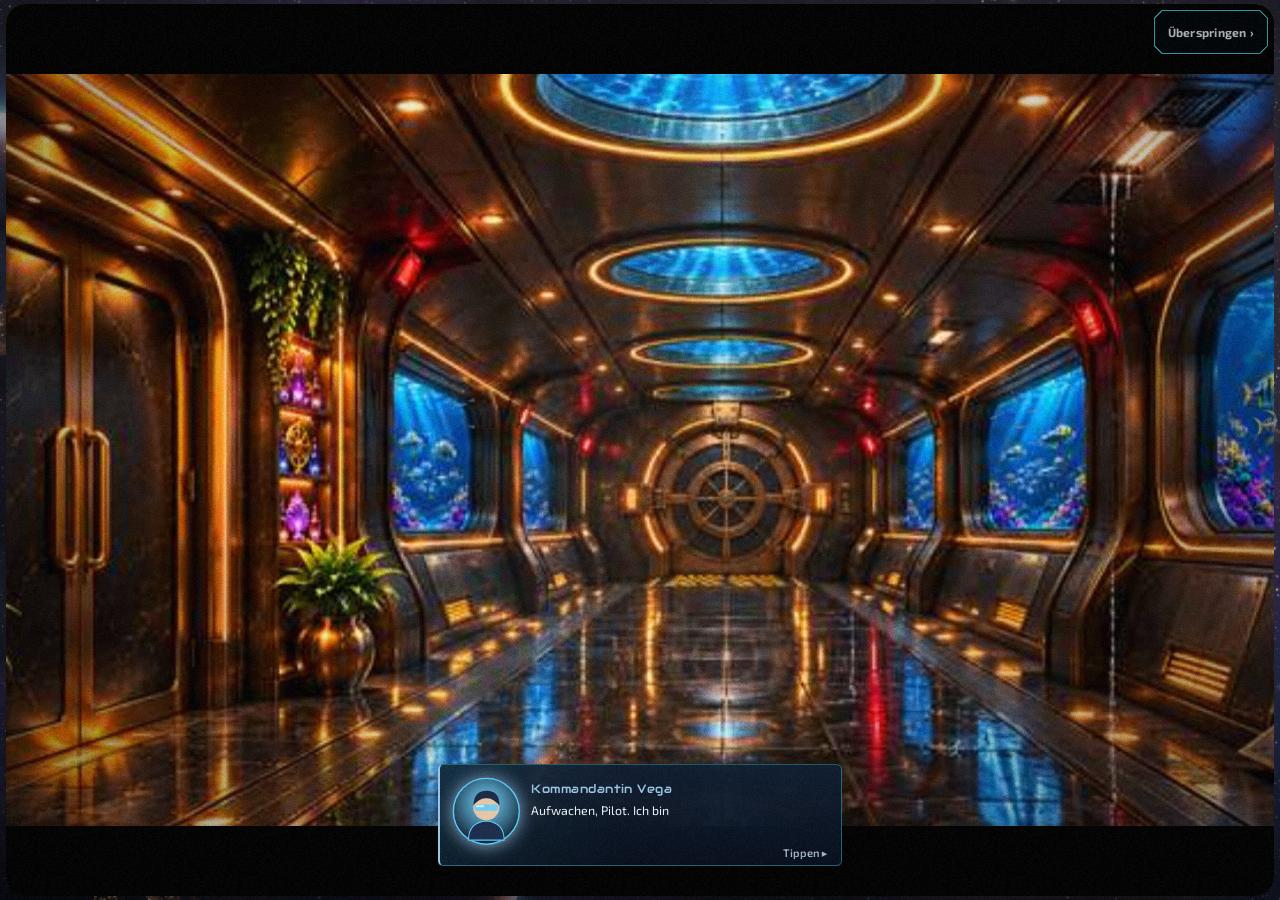
==== spiel/index.html @ 32f32428 "Beat stoppt in Pause, kein Hintergrund-Cache (Flackern) Co-Authored-By: Claude Sonnet 5.5 <noreply@a" ====
<!DOCTYPE html>
<html lang="de">
<head><link rel="apple-touch-icon" href="apple-touch-icon.png"><link rel="manifest" href="manifest.json"><meta name="apple-mobile-web-app-capable" content="yes"><meta name="mobile-web-app-capable" content="yes"><meta name="apple-mobile-web-app-title" content="VEILORA"><meta name="apple-mobile-web-app-status-bar-style" content="black-translucent">
<meta charset="utf-8">
<meta name="viewport" content="width=device-width,initial-scale=1,maximum-scale=1,user-scalable=no,viewport-fit=cover">
<title>VEILORA · Verschollen im All</title><link rel="icon" href="data:image/svg+xml,%3Csvg xmlns=%22http://www.w3.org/2000/svg%22 viewBox=%220 0 64 64%22%3E%3Crect width=%2264%22 height=%2264%22 rx=%2214%22 fill=%22%2302040c%22/%3E%3Cpath d=%22M32 10 50 50 32 41 14 50Z%22 fill=%22%23f0b45a%22/%3E%3C/svg%3E">


<style>@layer sha;/* ---------- Schriften lokal (OFL) ---------- */
@font-face{font-family:'Audiowide';font-style:normal;font-weight:400;font-display:swap;src:url([data-uri]) format('woff2');unicode-range:U+0000-00FF,U+0131,U+0152-0153,U+02BB-02BC,U+02C6,U+02DA,U+02DC,U+0304,U+0308,U+0329,U+2000-206F,U+20AC,U+2122,U+2191,U+2193,U+2212,U+2215,U+FEFF,U+FFFD}
@font-face{font-family:'Audiowide';font-style:normal;font-weight:400;font-display:swap;src:url([data-uri]) format('woff2');unicode-range:U+0100-02BA,U+02BD-02C5,U+02C7-02CC,U+02CE-02D7,U+02DD-02FF,U+0304,U+0308,U+0329,U+1D00-1DBF,U+1E00-1E9F,U+1EF2-1EFF,U+2020,U+20A0-20AB,U+20AD-20C0,U+2113,U+2C60-2C7F,U+A720-A7FF}
@font-face{font-family:'Exo 2';font-style:normal;font-weight:400;font-display:swap;src:url([data-uri]) format('woff2');unicode-range:U+0000-00FF,U+0131,U+0152-0153,U+02BB-02BC,U+02C6,U+02DA,U+02DC,U+0304,U+0308,U+0329,U+2000-206F,U+20AC,U+2122,U+2191,U+2193,U+2212,U+2215,U+FEFF,U+FFFD}
@font-face{font-family:'Exo 2';font-style:normal;font-weight:400;font-display:swap;src:url([data-uri]) format('woff2');unicode-range:U+0100-02BA,U+02BD-02C5,U+02C7-02CC,U+02CE-02D7,U+02DD-02FF,U+0304,U+0308,U+0329,U+1D00-1DBF,U+1E00-1E9F,U+1EF2-1EFF,U+2020,U+20A0-20AB,U+20AD-20C0,U+2113,U+2C60-2C7F,U+A720-A7FF}
@font-face{font-family:'Exo 2';font-style:normal;font-weight:600;font-display:swap;src:url([data-uri]) format('woff2');unicode-range:U+0000-00FF,U+0131,U+0152-0153,U+02BB-02BC,U+02C6,U+02DA,U+02DC,U+0304,U+0308,U+0329,U+2000-206F,U+20AC,U+2122,U+2191,U+2193,U+2212,U+2215,U+FEFF,U+FFFD}
@font-face{font-family:'Exo 2';font-style:normal;font-weight:600;font-display:swap;src:url([data-uri]) format('woff2');unicode-range:U+0100-02BA,U+02BD-02C5,U+02C7-02CC,U+02CE-02D7,U+02DD-02FF,U+0304,U+0308,U+0329,U+1D00-1DBF,U+1E00-1E9F,U+1EF2-1EFF,U+2020,U+20A0-20AB,U+20AD-20C0,U+2113,U+2C60-2C7F,U+A720-A7FF}
@font-face{font-family:'Exo 2';font-style:normal;font-weight:700;font-display:swap;src:url([data-uri]) format('woff2');unicode-range:U+0000-00FF,U+0131,U+0152-0153,U+02BB-02BC,U+02C6,U+02DA,U+02DC,U+0304,U+0308,U+0329,U+2000-206F,U+20AC,U+2122,U+2191,U+2193,U+2212,U+2215,U+FEFF,U+FFFD}
@font-face{font-family:'Exo 2';font-style:normal;font-weight:700;font-display:swap;src:url([data-uri]) format('woff2');unicode-range:U+0100-02BA,U+02BD-02C5,U+02C7-02CC,U+02CE-02D7,U+02DD-02FF,U+0304,U+0308,U+0329,U+1D00-1DBF,U+1E00-1E9F,U+1EF2-1EFF,U+2020,U+20A0-20AB,U+20AD-20C0,U+2113,U+2C60-2C7F,U+A720-A7FF}
@font-face{font-family:'Syncopate';font-style:normal;font-weight:700;font-display:swap;src:url([data-uri]) format('woff2');unicode-range:U+0000-00FF,U+0131,U+0152-0153,U+02BB-02BC,U+02C6,U+02DA,U+02DC,U+0304,U+0308,U+0329,U+2000-206F,U+20AC,U+2122,U+2191,U+2193,U+2212,U+2215,U+FEFF,U+FFFD}
@font-face{font-family:'Syncopate';font-style:normal;font-weight:700;font-display:swap;src:url([data-uri]) format('woff2');unicode-range:U+0100-02BA,U+02BD-02C5,U+02C7-02CC,U+02CE-02D7,U+02DD-02FF,U+0304,U+0308,U+0329,U+1D00-1DBF,U+1E00-1E9F,U+1EF2-1EFF,U+2020,U+20A0-20AB,U+20AD-20C0,U+2113,U+2C60-2C7F,U+A720-A7FF}

/* VOICE: premium mobile arcade at night: glossy, warm, generous
   IDEA: a starship hangar and space-port store behind an arcade screen
   PICTURE: the live nebula scene; ship on a glowing pedestal; gem piles and legendary cards in the store
   COLOUR and TYPE: plum-black glass panels, gold/coral edges, cyan for diamonds, violet for stardust; Audiowide + Exo 2
   LAYOUT: slim HUD; menu centred over the scene; store as a full sheet with icon tabs and card grids */
:root{color-scheme:dark;--bg:#0b0614;--ink:#f6efe4;--dim:#c9bcd9;--mute:#9a8cb0;--line:rgba(255,255,255,.09);--coral:#ff6b4a;--mint:#7fe0c3;--gold:#ffd166;--violet:#b98cff;--cyan:#6ad8ff;
--glass:linear-gradient(180deg,rgba(50,31,82,.92),rgba(20,12,36,.95));--edge:linear-gradient(135deg,rgba(255,209,102,.65),rgba(255,107,74,.25) 45%,rgba(185,140,255,.5));--soft:linear-gradient(135deg,rgba(255,255,255,.16),rgba(255,255,255,.03))}
*{box-sizing:border-box;min-width:0;-webkit-tap-highlight-color:transparent}
html,body{height:100%}
body{margin:0;background:var(--bg);color:var(--ink);font:16px/1.45 "Exo 2",system-ui,sans-serif;overflow:hidden;touch-action:none;user-select:none;-webkit-user-select:none}
.ic{width:1.15em;height:1.15em;flex:none;vertical-align:-.22em}
.wrap{height:100dvh;display:flex;flex-direction:column;max-width:720px;margin:0 auto;padding:8px}
header{display:flex;align-items:center;justify-content:space-between;gap:8px;padding:2px 4px 8px}
h1{font:400 18px/1 Audiowide,sans-serif;margin:0;background:linear-gradient(90deg,#ffd166,#ff6b4a);-webkit-background-clip:text;background-clip:text;color:transparent}
.hud{display:flex;gap:12px;font-weight:600;font-size:15px;white-space:nowrap;align-items:center}
.hud b{color:var(--gold);font-weight:700}
.hearts{color:var(--coral);letter-spacing:1px;text-shadow:0 0 8px #ff6b4a99}
.screen{position:relative;flex:1;border-radius:20px;overflow:hidden;background:#0b0614;box-shadow:0 0 0 1.5px #4a3070,0 0 0 6px #07040d,0 0 40px #6a2a8a55}
canvas{position:absolute;inset:0;width:100%;height:100%;display:block}
.hide{display:none!important}
button{font:700 17px "Exo 2",sans-serif;min-height:50px;padding:0 24px;border:0;border-radius:999px;cursor:pointer;color:#2a0e06;white-space:nowrap;display:inline-flex;align-items:center;justify-content:center;gap:8px;
 background:linear-gradient(180deg,#ffa184,#ff5a3a);box-shadow:inset 0 1px 0 rgba(255,255,255,.5),0 5px 0 #a8391f,0 10px 24px rgba(255,90,58,.35)}
button:active{transform:translateY(3px);box-shadow:inset 0 1px 0 rgba(255,255,255,.5),0 2px 0 #a8391f}
button:focus-visible{outline:3px solid var(--gold);outline-offset:3px}
button:disabled{filter:grayscale(.7) brightness(.7);cursor:default}
button:disabled:active{transform:none}
.ghost{background:var(--glass) padding-box,var(--soft) border-box;border:1px solid transparent;color:var(--ink);box-shadow:0 6px 18px rgba(0,0,0,.35)}
.ghost:active{box-shadow:none}
.iconBtn{min-height:44px;width:44px;padding:0;border-radius:14px;background:var(--glass) padding-box,var(--soft) border-box;border:1px solid transparent;color:var(--ink);box-shadow:none}
.iconBtn .ic{width:20px;height:20px}
.overlay{position:absolute;inset:0;display:flex;flex-direction:column;align-items:center;justify-content:center;text-align:center;padding:18px;gap:14px;background:radial-gradient(90% 70% at 50% 45%,rgba(11,6,20,.55),rgba(11,6,20,.92));-webkit-backdrop-filter:blur(3px);backdrop-filter:blur(3px)}
.title{font:400 clamp(30px,9vw,44px)/1.05 Audiowide,sans-serif;margin:0;background:linear-gradient(180deg,#fff8e6,#ffd166 55%,#ff8a4a);-webkit-background-clip:text;background-clip:text;color:transparent;filter:drop-shadow(0 0 16px #ff6b4a77)}
.note{font-size:13px;color:var(--mute);margin:0;line-height:1.4}
/* menu */
.logo{display:flex;flex-direction:column;align-items:center;line-height:.95}
.logo b{font:400 clamp(32px,10vw,50px) Audiowide,sans-serif;background:linear-gradient(180deg,#fff8e6,#ffd166 55%,#ff8a4a);-webkit-background-clip:text;background-clip:text;color:transparent;filter:drop-shadow(0 0 18px #ff6b4a88)}
.logo small{font:400 13px "Exo 2",sans-serif;color:#d8c8ff;margin-top:6px;text-shadow:0 0 12px #b98cff}
.pedestal{position:relative;width:200px;height:132px;display:grid;place-items:center}
.pedestal::before{content:"";position:absolute;bottom:0;left:10px;right:10px;height:44px;border-radius:50%;background:radial-gradient(closest-side,rgba(255,138,106,.55),rgba(255,107,74,.12) 60%,transparent)}
.pedestal::after{content:"";position:absolute;bottom:14px;left:44px;right:44px;height:14px;border-radius:50%;border:1.5px solid rgba(255,209,102,.7);box-shadow:0 0 18px rgba(255,209,102,.5),inset 0 0 10px rgba(255,209,102,.4)}
.pedestal img{width:100px;height:104px;object-fit:contain;position:relative;z-index:1;animation:hover 3.2s ease-in-out infinite;filter:drop-shadow(0 12px 10px rgba(0,0,0,.6)) drop-shadow(0 0 20px rgba(255,107,74,.45))}
@keyframes hover{50%{transform:translateY(-9px)}}
.chips{display:flex;gap:8px;flex-wrap:wrap;justify-content:center}
.chip{display:inline-flex;align-items:center;gap:6px;padding:6px 12px 6px 9px;border-radius:999px;background:rgba(16,9,30,.8);border:1px solid var(--line);font-weight:700;font-size:15px;box-shadow:inset 0 1px 0 rgba(255,255,255,.06)}
.cta{min-width:230px;min-height:60px;font-size:21px}
.cta .ic{width:22px;height:22px}
.tiles{display:grid;grid-template-columns:repeat(3,minmax(0,1fr));gap:10px;width:min(100%,350px)}
.tile{position:relative;min-height:78px;border-radius:18px;padding:8px 4px;flex-direction:column;gap:4px;font-size:14px;color:var(--ink);background:var(--glass) padding-box,var(--edge) border-box;border:1px solid transparent;box-shadow:0 10px 24px rgba(0,0,0,.45)}
.tile .ic{width:28px;height:28px}
.tile:active{box-shadow:none}
.tile.dot::after{content:"";position:absolute;top:8px;right:10px;width:10px;height:10px;border-radius:50%;background:var(--coral);box-shadow:0 0 10px var(--coral)}
.best{color:var(--dim);display:flex;gap:6px;align-items:center;font-size:15px}.best b{color:var(--gold)}
/* panels */
.panel{width:min(100%,350px);padding:22px 18px;display:flex;flex-direction:column;align-items:center;gap:12px;border-radius:24px;background:var(--glass) padding-box,var(--edge) border-box;border:1px solid transparent;box-shadow:0 24px 60px rgba(0,0,0,.55),inset 0 1px 0 rgba(255,255,255,.08);animation:rise .35s ease-out both}
.score{font:400 46px/1 Audiowide,sans-serif;color:var(--ink);text-shadow:0 0 20px rgba(255,209,102,.4)}
.rows{display:flex;flex-direction:column;gap:6px;width:100%}
.statrow{display:flex;justify-content:space-between;align-items:center;padding:9px 14px;border-radius:12px;background:rgba(0,0,0,.28);font-weight:600}
.statrow span{display:inline-flex;align-items:center;gap:6px;color:var(--dim)}
.rec{color:var(--gold)!important;font-weight:700}
.wide{width:100%}
.row{display:flex;gap:10px;width:100%}.row>*{flex:1}
/* store */
.shop{padding:0;justify-content:flex-start;gap:0;background:linear-gradient(180deg,rgba(22,12,40,.97),rgba(9,5,16,.98))}
.shopHead{display:flex;width:100%;align-items:center;gap:8px;padding:12px 12px 8px}
.shopHead h3{font:400 21px Audiowide,sans-serif;margin:0;flex:1;text-align:left;background:linear-gradient(90deg,#ffd166,#ff8a4a);-webkit-background-clip:text;background-clip:text;color:transparent}
.wallet{display:flex;gap:6px}
.wallet .chip{font-size:13px;padding:5px 9px 5px 7px}
.tabs{display:flex;gap:6px;width:100%;overflow-x:auto;touch-action:pan-x;padding:2px 12px 10px;scrollbar-width:none}
.tabs::-webkit-scrollbar{display:none}
.tab{flex:1 0 64px;min-height:56px;padding:4px 8px;border-radius:14px;flex-direction:column;gap:2px;font-size:12px;font-weight:600;color:var(--dim);background:rgba(255,255,255,.04);border:1px solid var(--line);box-shadow:none}
.tab .ic{width:22px;height:22px}
.tab.on{color:#2a1406;background:linear-gradient(180deg,#ffe08a,#ffb23a);border-color:transparent;box-shadow:0 6px 16px rgba(255,178,58,.35)}
.list{width:100%;flex:1;overflow-y:auto;touch-action:pan-y;display:flex;flex-direction:column;gap:12px;text-align:left;padding:4px 12px 18px;overscroll-behavior:contain}
.list>*{flex-shrink:0}
.sect{display:flex;align-items:center;gap:8px;font:400 15px Audiowide,sans-serif;color:var(--ink);margin:8px 2px -2px}
.sect::after{content:"";flex:1;height:1px;background:linear-gradient(90deg,rgba(255,209,102,.5),transparent)}
.grid{display:grid;grid-template-columns:repeat(2,minmax(0,1fr));gap:10px}
.card{position:relative;overflow:hidden;display:grid;grid-template-columns:76px minmax(0,1fr);gap:2px 12px;align-items:center;border-radius:18px;padding:12px;background:var(--glass) padding-box,var(--soft) border-box;border:1px solid transparent;box-shadow:0 8px 20px rgba(0,0,0,.3)}
.card.noimg{grid-template-columns:minmax(0,1fr)}
.card>img,.card>.art{width:76px;height:80px;object-fit:contain;grid-row:span 3;filter:drop-shadow(0 6px 8px rgba(0,0,0,.5))}
.card h4{margin:0;font:400 16px/1.2 Audiowide,sans-serif}
.card .d{color:var(--dim);font-size:14px;line-height:1.35}
.card .st{font-size:13px;color:var(--gold);font-weight:600}
.card>button,.btns{grid-column:1/-1;margin-top:8px}
.card>button{min-height:46px;font-size:15px}
.btns{display:flex;gap:8px}.btns>button{flex:1;min-height:46px;font-size:14px;padding:0 10px}
.own{background:rgba(255,255,255,.05)!important;color:var(--mint)!important;box-shadow:none!important;border:1px solid var(--line)!important;filter:none!important}
.rar{display:inline-block;font:700 10px "Exo 2",sans-serif;padding:1px 8px;border-radius:999px;border:1px solid currentColor;margin-left:6px;vertical-align:2px;white-space:nowrap}
.card.l,.hero,.legend{background:linear-gradient(135deg,#3c2412,#1d1230 55%,#2c1044) padding-box,linear-gradient(135deg,#ffd166,#ff6b4a 40%,#b98cff) border-box;border:1.5px solid transparent}
.card.l::after,.hero::after,.pack.hot::after{content:"";position:absolute;inset:0;background:linear-gradient(105deg,transparent 40%,rgba(255,255,255,.14) 50%,transparent 60%);transform:translateX(-120%);animation:shine 4.5s ease-in-out infinite;pointer-events:none}
@keyframes shine{0%,60%{transform:translateX(-120%)}100%{transform:translateX(120%)}}
.pips{display:flex;gap:4px;margin-top:4px}.pips i{width:18px;height:6px;border-radius:3px;background:rgba(255,255,255,.1)}.pips i.on{background:linear-gradient(90deg,#ffe08a,#ffb23a);box-shadow:0 0 6px #ffd16699}
.buy{width:100%;color:#2a1406;background:linear-gradient(180deg,#ffe9a8,#ffb23a);box-shadow:inset 0 1px 0 rgba(255,255,255,.7),0 4px 0 #a8661a,0 8px 18px rgba(255,178,58,.3)}
.buy:active{box-shadow:inset 0 1px 0 rgba(255,255,255,.7),0 1px 0 #a8661a}
.buy.gem{color:#04202e;background:linear-gradient(180deg,#d4f6ff,#4ac0ff);box-shadow:inset 0 1px 0 rgba(255,255,255,.7),0 4px 0 #1a6a9a,0 8px 18px rgba(74,192,255,.3)}
.buy.dust{color:#1e0838;background:linear-gradient(180deg,#f3dcff,#b07aff);box-shadow:inset 0 1px 0 rgba(255,255,255,.7),0 4px 0 #5a2a9a,0 8px 18px rgba(176,122,255,.3)}
.buy.coin{color:#2a1406}
.hero{position:relative;overflow:hidden;border-radius:22px;padding:16px;display:grid;grid-template-columns:112px minmax(0,1fr);gap:6px 14px;align-items:center;box-shadow:0 14px 34px rgba(0,0,0,.45),0 0 30px rgba(255,107,74,.18)}
.heroArt{position:relative;width:112px;height:118px;display:grid;place-items:center;grid-row:span 2}
.heroArt::before{content:"";position:absolute;inset:-6px;border-radius:50%;background:conic-gradient(from 0deg,transparent,rgba(255,209,102,.35),transparent 20%,rgba(255,107,74,.3),transparent 40%,rgba(185,140,255,.3),transparent 60%,rgba(255,209,102,.35),transparent 80%);animation:spin 12s linear infinite;-webkit-mask:radial-gradient(closest-side,#000 40%,transparent);mask:radial-gradient(closest-side,#000 40%,transparent)}
.heroArt img{width:96px;height:100px;object-fit:contain;position:relative;filter:drop-shadow(0 0 16px rgba(255,107,74,.6))}
@keyframes spin{to{transform:rotate(360deg)}}
.hero h4{margin:2px 0 4px;font:400 21px/1.1 Audiowide,sans-serif;background:linear-gradient(180deg,#fff8e6,#ffd166);-webkit-background-clip:text;background-clip:text;color:transparent}
.badge{display:inline-block;font:700 11px "Exo 2",sans-serif;color:#2a0e06;background:linear-gradient(90deg,#ffd166,#ff8a4a);padding:2px 10px;border-radius:999px}
.gets{list-style:none;margin:0;padding:0;display:flex;flex-direction:column;gap:3px;font-weight:600;font-size:14px}
.gets li{display:flex;align-items:center;gap:6px}
.hero>button{grid-column:1/-1;min-height:52px;font-size:18px;margin-top:4px}
.deal{display:grid;grid-template-columns:58px minmax(0,1fr) auto;gap:4px 12px;align-items:center}
.deal .art{width:58px;height:58px;border-radius:16px;display:grid;place-items:center;background:radial-gradient(closest-side,rgba(106,216,255,.35),transparent),rgba(0,0,0,.25);grid-row:span 2}
.deal .art .ic{width:34px;height:34px}
.deal h4,.deal .d{grid-column:2}.deal>button{grid-column:3;grid-row:1/3;margin:0;width:auto;min-height:46px;padding:0 16px}
.pack{position:relative;overflow:hidden;border-radius:18px;padding:12px 10px 10px;text-align:center;display:flex;flex-direction:column;align-items:center;gap:2px;background:radial-gradient(80% 55% at 50% 28%,rgba(106,216,255,.28),transparent 70%),var(--glass) padding-box,linear-gradient(160deg,rgba(106,216,255,.7),rgba(122,74,255,.35)) border-box;border:1px solid transparent;box-shadow:0 8px 20px rgba(0,0,0,.3)}
.pack.hot{background:radial-gradient(80% 55% at 50% 28%,rgba(106,216,255,.35),transparent 70%),linear-gradient(180deg,#2a1a50,#140c26) padding-box,linear-gradient(160deg,#ffd166,#6ad8ff 50%,#b98cff) border-box}
.pile{position:relative;width:100%;height:66px}
.pile svg{position:absolute;width:36px;height:36px;filter:drop-shadow(0 4px 6px rgba(0,0,0,.5)) drop-shadow(0 0 8px rgba(106,216,255,.5))}
.amt{font:400 22px/1.1 Audiowide,sans-serif;color:#e8fbff;text-shadow:0 0 14px rgba(106,216,255,.6)}
.bonus{font-size:12px;font-weight:700;color:var(--mint);min-height:18px}
.pack>button{margin-top:6px;min-height:44px;font-size:15px}
.ribbon{position:absolute;top:8px;left:8px;z-index:1;font:700 10px "Exo 2",sans-serif;color:#2a0e06;background:linear-gradient(90deg,#ffd166,#ff8a4a);padding:2px 8px;border-radius:999px}
.foot{display:flex;flex-direction:column;align-items:center;gap:6px;padding:8px 0 4px;text-align:center}
.link{background:none;box-shadow:none;color:var(--dim);min-height:44px;font-size:14px;text-decoration:underline;text-underline-offset:3px}
.link:active{transform:none}
.pz{display:grid;grid-template-columns:repeat(3,1fr);grid-template-rows:repeat(2,1fr);gap:2px;width:76px;height:80px;grid-row:span 3}
.pz i{background:rgba(0,0,0,.35);border:1px dashed rgba(185,140,255,.35);border-radius:5px;background-image:var(--img);background-size:300% 200%;background-repeat:no-repeat}
.pz i:not(.on){background-image:none}.pz i.on{border:1px solid rgba(255,209,102,.6)}
.odds{font-size:13px;color:var(--dim);margin:4px 0 0;padding-left:18px}
.crateIcon{width:76px;height:64px;border-radius:12px;grid-row:span 3;background:linear-gradient(180deg,#7a5ab0,#2a1840);border:3px solid var(--violet);position:relative;box-shadow:0 0 16px rgba(185,140,255,.45)}
.crateIcon::before{content:"";position:absolute;left:-3px;right:-3px;top:15px;height:8px;background:var(--violet)}
.crateIcon::after{content:"";position:absolute;left:50%;top:11px;width:14px;height:16px;margin-left:-7px;border-radius:3px;background:#fff4d6;box-shadow:0 0 10px #fff}
.crateIcon.lg{border-color:var(--gold);background:linear-gradient(180deg,#9a6a22,#3a1a10);box-shadow:0 0 20px rgba(255,209,102,.55)}.crateIcon.lg::before{background:var(--gold)}
/* reward + modal */
.crateFx{position:absolute;inset:0;display:flex;flex-direction:column;align-items:center;justify-content:center;gap:18px;background:radial-gradient(closest-side,rgba(60,30,100,.85),rgba(7,4,13,.98));z-index:5;padding:20px;text-align:center}
.crate{width:130px;height:104px;border-radius:14px;background:linear-gradient(180deg,#7a5ab0,#2a1840);border:4px solid var(--violet);position:relative;box-shadow:0 0 40px rgba(185,140,255,.6)}
.crate::before{content:"";position:absolute;left:-4px;right:-4px;top:26px;height:12px;background:var(--violet)}
.crate::after{content:"";position:absolute;left:50%;top:20px;width:22px;height:26px;margin-left:-11px;border-radius:4px;background:#fff4d6;box-shadow:0 0 14px #fff}
.crate.lg{border-color:var(--gold);background:linear-gradient(180deg,#9a6a22,#3a1a10);box-shadow:0 0 50px rgba(255,209,102,.7)}.crate.lg::before{background:var(--gold)}
.crate.shake{animation:shake .12s linear infinite}
.crate.open{animation:pop .45s ease-out forwards}
.burst{position:relative;width:150px;height:150px;display:grid;place-items:center}
.burst::before{content:"";position:absolute;inset:0;border-radius:50%;background:repeating-conic-gradient(rgba(255,209,102,.35) 0 8deg,transparent 8deg 22deg);-webkit-mask:radial-gradient(closest-side,#000 30%,transparent);mask:radial-gradient(closest-side,#000 30%,transparent);animation:spin 8s linear infinite}
.burst .ic{width:76px;height:76px;position:relative;filter:drop-shadow(0 0 18px rgba(255,255,255,.6));animation:popIn .5s cubic-bezier(.2,1.6,.4,1) both}
.burst img{width:96px;height:100px;object-fit:contain;position:relative;animation:popIn .5s cubic-bezier(.2,1.6,.4,1) both;filter:drop-shadow(0 0 20px rgba(255,209,102,.7))}
@keyframes popIn{from{transform:scale(.2);opacity:0}}
@keyframes shake{0%{transform:rotate(-5deg)}50%{transform:rotate(5deg) scale(1.04)}100%{transform:rotate(-5deg)}}
@keyframes pop{0%{transform:scale(1);opacity:1}60%{transform:scale(1.35);opacity:.9}100%{transform:scale(.2);opacity:0}}
.res{display:flex;flex-direction:column;gap:8px;width:min(100%,340px)}
.res div{display:flex;align-items:center;gap:10px;background:var(--glass) padding-box,var(--soft) border-box;border:1px solid transparent;border-radius:14px;padding:11px 14px;font-weight:700;text-align:left;animation:rise .4s ease-out both}
.res div .ic{width:22px;height:22px}
.res div.l{background:var(--glass) padding-box,linear-gradient(135deg,#ffd166,#ff6b4a,#b98cff) border-box;color:var(--gold);box-shadow:0 0 22px rgba(255,209,102,.3)}
.modal{position:absolute;inset:0;z-index:7;display:flex;align-items:flex-end;justify-content:center;padding:12px;background:rgba(5,2,10,.72)}
.sheet{width:min(100%,380px);padding:20px 18px;border-radius:24px;display:flex;flex-direction:column;align-items:center;gap:10px;text-align:center;background:var(--glass) padding-box,var(--edge) border-box;border:1px solid transparent;box-shadow:0 -10px 50px rgba(0,0,0,.6);animation:rise .3s ease-out both}
.sheet .art{height:90px;display:grid;place-items:center}.sheet .art .ic{width:64px;height:64px}.sheet .art img{width:86px;height:90px;object-fit:contain}
.sheet h4{margin:0;font:400 20px Audiowide,sans-serif}
.bmPrice{font:400 26px Audiowide,sans-serif;color:var(--gold)}
.testTag{font:700 11px "Exo 2",sans-serif;color:#04202e;background:var(--cyan);padding:2px 10px;border-radius:999px}
@keyframes rise{from{transform:translateY(16px);opacity:0}to{transform:none;opacity:1}}
.toast{position:absolute;left:50%;top:104px;transform:translateX(-50%);z-index:8;padding:10px 16px;border-radius:999px;background:rgba(20,12,36,.95);border:1px solid var(--line);font-weight:600;font-size:14px;white-space:nowrap;box-shadow:0 10px 30px rgba(0,0,0,.5);animation:rise .25s ease-out both}
.skill{position:absolute;right:14px;bottom:14px;width:68px;height:68px;min-height:0;padding:0;border-radius:50%;background:conic-gradient(var(--gold) calc(var(--p,1)*360deg),rgba(255,255,255,.12) 0);box-shadow:0 0 18px rgba(255,209,102,.35);z-index:2}
.skill span{position:absolute;inset:5px;border-radius:50%;background:#1d1230;color:var(--dim);display:grid;place-items:center;font:700 11px/1.1 "Exo 2",sans-serif;text-align:center;padding:4px}
.skill.ready span{background:linear-gradient(180deg,#ffa184,#ff5a3a);color:#2a0e06}

/* v5 additions */
.menu{justify-content:center;overflow-y:auto;gap:12px}
.menu .pedestal{height:116px}.menu .pedestal img{width:92px;height:96px}
.corner{position:absolute;top:12px;right:12px}
.lvlChip{position:absolute;top:12px;left:12px;min-height:44px;padding:0 12px 0 6px;border-radius:14px;gap:6px;color:var(--dim);font-size:12px;font-weight:600;background:var(--glass) padding-box,var(--edge) border-box;border:1px solid transparent;box-shadow:none}
.lvlChip b{display:grid;place-items:center;width:32px;height:32px;border-radius:10px;background:linear-gradient(180deg,#ffe08a,#ff9a3a);color:#2a0e06;font:400 15px Audiowide,sans-serif}
.chalBtn{min-height:44px;font-size:14px;padding:0 18px;max-width:100%}.chalBtn span{overflow:hidden;text-overflow:ellipsis}
.menu .tiles{grid-template-columns:repeat(3,minmax(0,1fr))}.menu .tile{min-height:68px}
.ult{position:absolute;right:16px;bottom:94px;width:60px;height:60px;min-height:0;padding:0;border-radius:50%;background:conic-gradient(#ff6b4a calc(var(--p,0)*360deg),rgba(255,255,255,.12) 0);box-shadow:0 0 14px rgba(255,107,74,.3);z-index:2}
.ult span{position:absolute;inset:5px;border-radius:50%;background:#1d1230;color:var(--dim);display:grid;place-items:center;font:400 10px Audiowide,sans-serif}
.ult.ready{animation:pulse 1s ease-in-out infinite}.ult.ready span{background:radial-gradient(circle at 50% 35%,#ffe08a,#ff5a3a);color:#2a0e06}
@keyframes pulse{50%{box-shadow:0 0 34px rgba(255,138,74,.9);transform:scale(1.06)}}
.picks{display:grid;grid-template-columns:repeat(3,minmax(0,1fr));gap:10px;width:min(100%,460px)}
.pcard{min-height:200px;height:auto;padding:14px 8px;border-radius:20px;flex-direction:column;gap:6px;white-space:normal;text-align:center;color:var(--ink);background:var(--glass) padding-box,linear-gradient(160deg,var(--rc,#c3b6d3),rgba(255,255,255,.05)) border-box;border:1.5px solid transparent;box-shadow:0 12px 30px rgba(0,0,0,.5),0 0 24px color-mix(in srgb,var(--rc,#c3b6d3) 25%,transparent);animation:deal .45s cubic-bezier(.2,1.4,.4,1) both}
.pcard .pic{width:54px;height:54px;border-radius:16px;display:grid;place-items:center;background:radial-gradient(closest-side,color-mix(in srgb,var(--rc) 45%,transparent),transparent)}.pcard .pic .ic{width:34px;height:34px;color:var(--rc)}
.pcard b{font:400 14px/1.15 Audiowide,sans-serif}.pcard .pd{font:600 13px/1.3 "Exo 2",sans-serif;color:var(--dim)}.pcard em{font:700 11px "Exo 2",sans-serif;font-style:normal;color:var(--rc)}
.r-c{--rc:#c3b6d3}.r-r{--rc:#7fe0c3}.r-e{--rc:#b98cff}.r-l{--rc:#ffd166}
@keyframes deal{from{transform:translateY(40px) rotate(-4deg) scale(.8);opacity:0}}
.perks{display:flex;flex-wrap:wrap;gap:6px;justify-content:center}.perk{display:inline-flex;align-items:center;gap:5px;font-size:12px;font-weight:600;padding:4px 10px;border-radius:999px;border:1px solid var(--rc);color:var(--rc);background:rgba(0,0,0,.25)}
.xp{width:100%}.xpTop{display:flex;justify-content:space-between;font-size:14px;margin-bottom:6px}.xpTop b{font:400 14px Audiowide,sans-serif;color:var(--gold)}.xpTop span{color:var(--mint);font-weight:700}
.bar{height:10px;border-radius:6px;background:rgba(255,255,255,.08);overflow:hidden;width:100%}.bar i{display:block;height:100%;border-radius:6px;background:linear-gradient(90deg,#ffb23a,#ffe08a);box-shadow:0 0 10px rgba(255,209,102,.6);transition:width 1s cubic-bezier(.2,.8,.2,1)}.bar.sm{height:5px;margin-top:5px}
.mis .bar{margin:6px 0 4px}.mis.done{background:var(--glass) padding-box,linear-gradient(135deg,#7fe0c3,rgba(255,255,255,.05)) border-box}.mis.done .bar i{background:linear-gradient(90deg,#4ad8a0,#bfffee)}
.prof{grid-template-columns:auto minmax(0,1fr)}.prof .lvl{grid-row:span 2;width:76px;height:76px;border-radius:22px;display:grid;place-items:center;align-content:center;background:linear-gradient(180deg,#ffe08a,#ff9a3a);color:#2a0e06;box-shadow:0 0 24px rgba(255,178,58,.5)}.prof .lvl b{font:400 30px/1 Audiowide,sans-serif}.prof .lvl small{font-size:11px;font-weight:700}.prof .pw{grid-column:1/-1}
.statsGrid{display:grid;grid-template-columns:repeat(3,minmax(0,1fr));gap:8px}.statsGrid div{border-radius:14px;padding:10px 6px;text-align:center;background:rgba(255,255,255,.04);border:1px solid var(--line)}.statsGrid b{display:block;font:400 17px Audiowide,sans-serif;color:var(--gold)}.statsGrid span{font-size:12px;color:var(--dim)}
.achs{display:flex;flex-direction:column;gap:6px}.ach{display:grid;grid-template-columns:40px minmax(0,1fr) auto;gap:10px;align-items:center;padding:9px 12px;border-radius:14px;background:rgba(255,255,255,.035);border:1px solid var(--line);color:var(--mute)}
.ach .am{width:40px;height:40px;border-radius:12px;display:grid;place-items:center;background:rgba(0,0,0,.3)}.ach .am .ic{width:22px;height:22px}.ach b{display:block;font-size:14px;color:var(--dim)}.ach span{font-size:12px}.ach em{font-style:normal;font-weight:700;font-size:13px;white-space:nowrap}
.ach.on{background:linear-gradient(90deg,rgba(255,209,102,.12),rgba(255,255,255,.03));border-color:rgba(255,209,102,.4);color:var(--dim)}.ach.on b{color:var(--gold)}.ach.on .am{background:radial-gradient(closest-side,rgba(255,209,102,.35),transparent)}
.top{display:flex;flex-direction:column;gap:4px}.top div{display:grid;grid-template-columns:28px auto minmax(0,1fr) auto;gap:10px;align-items:center;padding:8px 12px;border-radius:12px;background:rgba(255,255,255,.035)}.top .rk{font:400 14px Audiowide,sans-serif;color:var(--mute)}.top div:first-child .rk{color:var(--gold)}.top b{font:400 15px Audiowide,sans-serif}.top span{font-size:12px;color:var(--dim);overflow:hidden;text-overflow:ellipsis;white-space:nowrap}.top em{font-style:normal;font-size:12px;color:var(--mute)}
.sector{position:relative;overflow:hidden;display:grid;grid-template-columns:64px minmax(0,1fr) auto;gap:12px;align-items:center;padding:12px;border-radius:20px;background:radial-gradient(120% 140% at 0% 50%,var(--b),transparent 60%),linear-gradient(135deg,var(--c),#0b0614) padding-box,linear-gradient(135deg,var(--a),rgba(255,255,255,.05)) border-box;border:1.5px solid transparent;box-shadow:0 10px 26px rgba(0,0,0,.4)}
.sector img{width:64px;height:50px;object-fit:contain}.sector .d{font-size:13px;color:var(--dim)}.sector h4{margin:2px 0;font:400 17px Audiowide,sans-serif;color:var(--ink)}.sector .snum{font-size:12px;color:var(--a);font-weight:700}.sector>button{min-height:46px;padding:0 16px;font-size:15px}.sector.locked{filter:saturate(.35) brightness(.75)}
.streak{display:grid;grid-template-columns:repeat(4,minmax(0,1fr));gap:8px}.sd{position:relative;border-radius:16px;padding:10px 4px 8px;display:flex;flex-direction:column;align-items:center;gap:3px;background:rgba(255,255,255,.04);border:1px solid var(--line);font-size:12px;color:var(--dim)}.sd .si{width:28px;height:28px}.sd b{font:400 14px Audiowide,sans-serif;color:var(--ink)}.sd small{font-size:11px;display:inline-flex;align-items:center;gap:2px}
.sd.big{grid-column:span 2}.sd.done{opacity:.55}.sd .ck{position:absolute;top:6px;right:6px;width:18px;height:18px}.sd.now{background:linear-gradient(180deg,rgba(255,209,102,.2),rgba(255,107,74,.08));border-color:var(--gold);box-shadow:0 0 18px rgba(255,209,102,.3);color:var(--gold)}
.crateIcon.mini{width:46px;height:38px;grid-row:auto;border-width:2px}.crateIcon.mini::before{top:9px;height:5px}.crateIcon.mini::after{top:6px;width:9px;height:11px;margin-left:-4.5px}
.setRow{display:grid;grid-template-columns:28px minmax(0,1fr) auto;gap:12px;align-items:center;padding:12px 14px;border-radius:16px;background:var(--glass) padding-box,var(--soft) border-box;border:1px solid transparent;font-weight:600}.setRow .ic{width:24px;height:24px}
.tog{width:56px;min-height:32px;height:32px;padding:3px;border-radius:999px;background:rgba(255,255,255,.12);box-shadow:none;justify-content:flex-start}.tog i{width:26px;height:26px;border-radius:50%;background:#fff;transition:transform .2s;box-shadow:0 2px 6px rgba(0,0,0,.4)}.tog.on{background:linear-gradient(90deg,#4ad8a0,#7fe0c3)}.tog.on i{transform:translateX(24px)}.tog:active{transform:none}
.chal .heroArt .ic{width:70px;height:70px;position:relative}.chal .d{grid-column:1/-1;color:var(--dim);font-size:14px}
.rew{grid-template-columns:minmax(0,1fr) auto}.rew .got{grid-row:span 2;display:inline-flex;align-items:center;gap:6px;color:var(--mint);font-weight:700;font-size:13px}
.swatch{position:relative;height:66px;width:100%;display:flex;justify-content:center;gap:12px;align-items:center}.swatch i{width:6px;height:40px;border-radius:4px;background:var(--c);box-shadow:0 0 14px 2px rgba(255,255,255,.25);filter:saturate(1.3)}.swatch i:nth-child(2){height:52px}
.swatch.tr i{width:14px;height:46px;border-radius:50% 50% 40% 40%;filter:blur(.5px)}
.sname{font:400 14px Audiowide,sans-serif;margin:2px 0 4px}
.toast{display:flex;align-items:center;gap:8px;max-width:92%;white-space:normal}.toast .ic{width:20px;height:20px}
.crateFx{z-index:20}.modal{z-index:21}.wide{width:100%}
@media(max-width:400px){.picks{gap:6px}.pcard{min-height:180px;padding:10px 4px}.pcard b{font-size:12px}.pcard .pd{font-size:12px}.menu{gap:9px}.menu .tile{min-height:62px}}
@media(max-height:700px){.menu .pedestal{height:84px}.menu .pedestal img{width:70px;height:74px}.logo b{font-size:30px}}
@media(max-width:460px){h1{display:none}.hud{gap:9px;font-size:14px}.wallet{gap:4px}.wallet .chip{font-size:12px;padding:4px 7px 4px 5px;gap:4px}.shopHead h3{font-size:18px}}

/* ===== Cockpit-Theme (v6): Navy, Cyan, Orange ===== */
:root{--bg:#050a16;--ink:#eef6ff;--dim:#b4c6de;--mute:#7f93b0;--line:rgba(120,200,255,.14);--cyan:#5ad0ff;--gold:#ffc24a;--coral:#ff7a2e;
--glass:linear-gradient(180deg,rgba(20,34,64,.95),rgba(6,12,28,.97));--edge:linear-gradient(135deg,#5ad0ff,rgba(90,208,255,.12) 40%,rgba(255,122,46,.55));--soft:linear-gradient(135deg,rgba(120,200,255,.35),rgba(120,200,255,.05))}
body{background:radial-gradient(120% 80% at 50% 0%,#0c1a36,#050a16 60%)}
.screen{box-shadow:0 0 0 1.5px #1f4a7a,0 0 0 6px #03060e,0 0 46px rgba(40,120,220,.35)}
.overlay{background:radial-gradient(90% 70% at 50% 45%,rgba(5,12,28,.5),rgba(4,8,20,.93))}
.shop{background:linear-gradient(180deg,rgba(8,16,36,.97),rgba(3,7,16,.98))}
/* Buttons: metallisch, abgeschrägt */
button{border-radius:12px;clip-path:polygon(12px 0,100% 0,100% calc(100% - 12px),calc(100% - 12px) 100%,0 100%,0 12px);
 background:linear-gradient(180deg,#ffb067 0%,#ff7a2e 48%,#e2541a 52%,#ff8a3a 100%);color:#1c0a02;text-shadow:0 1px 0 rgba(255,255,255,.35);
 box-shadow:inset 0 1px 0 rgba(255,255,255,.6),inset 0 -3px 0 rgba(120,30,0,.45),inset 0 0 0 1px rgba(255,220,180,.35)}
button:active{transform:translateY(2px);box-shadow:inset 0 1px 0 rgba(255,255,255,.4),inset 0 -1px 0 rgba(120,30,0,.45)}
.cta{min-height:62px;font-size:22px;filter:drop-shadow(0 0 18px rgba(255,122,46,.55))}
.ghost,.iconBtn,.tile,.lvlChip,.tab{background:linear-gradient(180deg,rgba(30,56,96,.95),rgba(10,20,42,.97));color:var(--ink);text-shadow:none;
 box-shadow:inset 0 1px 0 rgba(160,220,255,.35),inset 0 0 0 1px rgba(90,208,255,.35),inset 0 -3px 0 rgba(0,0,0,.35)}
.ghost:active,.tile:active,.tab:active{box-shadow:inset 0 0 0 1px rgba(90,208,255,.5)}
.iconBtn{clip-path:polygon(8px 0,100% 0,100% calc(100% - 8px),calc(100% - 8px) 100%,0 100%,0 8px)}
.tile{position:relative;border:0;clip-path:polygon(14px 0,100% 0,100% calc(100% - 14px),calc(100% - 14px) 100%,0 100%,0 14px)}
.tile::before{content:"";position:absolute;inset:4px;border-top:2px solid var(--cyan);border-left:2px solid var(--cyan);width:12px;height:12px;opacity:.8}
.tile .ic{filter:drop-shadow(0 0 6px rgba(255,194,74,.5))}
.tab.on{background:linear-gradient(180deg,#8fe4ff,#2aa8e8 55%,#1a86c8);color:#021426;text-shadow:0 1px 0 rgba(255,255,255,.4);box-shadow:inset 0 1px 0 rgba(255,255,255,.7),0 0 16px rgba(90,208,255,.45)}
.buy{background:linear-gradient(180deg,#ffe28a 0%,#ffc24a 48%,#f0a020 52%,#ffcc5a 100%);color:#2a1400;box-shadow:inset 0 1px 0 rgba(255,255,255,.75),inset 0 -3px 0 rgba(140,80,0,.45),inset 0 0 0 1px rgba(255,240,200,.5)}
.buy.gem{background:linear-gradient(180deg,#c8f4ff 0%,#5ad0ff 48%,#2aa0e0 52%,#6ad8ff 100%);color:#021426;box-shadow:inset 0 1px 0 rgba(255,255,255,.75),inset 0 -3px 0 rgba(0,60,120,.45)}
.buy.dust{background:linear-gradient(180deg,#f0d8ff 0%,#b07aff 48%,#8a50e8 52%,#c090ff 100%);color:#16063a}
.own{clip-path:none}
.link{clip-path:none;background:none!important;box-shadow:none!important;color:var(--dim)}
.skill,.ult,.tog,.pcard{clip-path:none}
.skill{background:conic-gradient(var(--cyan) calc(var(--p,1)*360deg),rgba(255,255,255,.12) 0);box-shadow:0 0 18px rgba(90,208,255,.4)}
.skill span,.ult span{background:radial-gradient(circle at 50% 30%,#1c3466,#08122a)}
.skill.ready span{background:radial-gradient(circle at 50% 30%,#c8f4ff,#2aa0e0);color:#021426}
/* Panels und Karten: Holo-Rahmen mit Ecken */
.panel,.card,.pack,.hero,.sector,.setRow{clip-path:polygon(16px 0,100% 0,100% calc(100% - 16px),calc(100% - 16px) 100%,0 100%,0 16px)}
.panel,.card,.pack,.setRow{background:linear-gradient(180deg,rgba(18,34,66,.94),rgba(6,12,28,.96)) padding-box,linear-gradient(135deg,rgba(90,208,255,.75),rgba(90,208,255,.1) 45%,rgba(255,122,46,.6)) border-box;border:1px solid transparent}
.card::before,.pack::before,.panel::before{content:"";position:absolute;left:0;right:0;top:0;height:1px;background:linear-gradient(90deg,transparent,rgba(160,230,255,.8),transparent);pointer-events:none}
.panel,.pack{position:relative}
.card.l,.hero,.legend{background:radial-gradient(120% 90% at 0% 0%,rgba(255,122,46,.28),transparent 55%),linear-gradient(135deg,#1a2a52,#081226 60%,#140a2a) padding-box,linear-gradient(135deg,#ffc24a,#ff7a2e 40%,#5ad0ff) border-box}
.pack{background:radial-gradient(80% 55% at 50% 28%,rgba(90,208,255,.3),transparent 70%),linear-gradient(180deg,rgba(18,34,66,.94),rgba(6,12,28,.96)) padding-box,linear-gradient(160deg,rgba(90,208,255,.85),rgba(40,80,200,.3)) border-box}
.pack.hot{background:radial-gradient(80% 55% at 50% 28%,rgba(90,208,255,.38),transparent 70%),linear-gradient(180deg,#14305e,#071228) padding-box,linear-gradient(160deg,#ffc24a,#5ad0ff 50%,#ff7a2e) border-box}
.ribbon,.badge{background:linear-gradient(90deg,#ffc24a,#ff7a2e);color:#1c0a02;clip-path:polygon(6px 0,100% 0,calc(100% - 6px) 100%,0 100%);border-radius:0;padding:2px 12px}
.shopHead h3,.logo b,.title,.hero h4{background:linear-gradient(180deg,#ffffff,#9fe2ff 45%,#3aa8ff);-webkit-background-clip:text;background-clip:text;color:transparent;filter:drop-shadow(0 0 14px rgba(90,208,255,.55))}
.logo small{color:#ffc24a;text-shadow:0 0 12px rgba(255,122,46,.8)}
.sect{color:#cfeaff}.sect::after{background:linear-gradient(90deg,rgba(90,208,255,.6),transparent)}
.chip{background:rgba(4,10,24,.85);border:1px solid rgba(90,208,255,.25);border-radius:8px}
.statrow{background:rgba(90,208,255,.06);border:1px solid rgba(90,208,255,.12);border-radius:8px}
.bar i{background:linear-gradient(90deg,#2aa0e0,#9fe8ff);box-shadow:0 0 10px rgba(90,208,255,.6)}
.pips i.on{background:linear-gradient(90deg,#2aa0e0,#9fe8ff);box-shadow:0 0 6px rgba(90,208,255,.7)}
.pedestal::before{background:radial-gradient(closest-side,rgba(90,208,255,.45),rgba(40,120,220,.12) 60%,transparent)}
.pedestal::after{border-color:rgba(90,208,255,.8);box-shadow:0 0 18px rgba(90,208,255,.6),inset 0 0 10px rgba(90,208,255,.4)}
.lvlChip b{background:linear-gradient(180deg,#c8f4ff,#2aa0e0);color:#021426;border-radius:6px}
.crateFx{background:radial-gradient(closest-side,rgba(30,70,140,.85),rgba(3,7,16,.98))}
.res div,.sheet{background:linear-gradient(180deg,rgba(18,34,66,.95),rgba(6,12,28,.97)) padding-box,linear-gradient(135deg,rgba(90,208,255,.7),rgba(255,122,46,.5)) border-box}
.screen::after{content:"";position:absolute;inset:0;pointer-events:none;z-index:30;background:repeating-linear-gradient(0deg,rgba(255,255,255,.018) 0 1px,transparent 1px 3px);mix-blend-mode:overlay}
.corner2{position:absolute;top:12px;right:64px}
.filebtn{display:flex;align-items:center;justify-content:center;gap:8px;min-height:48px;margin-top:10px;font:700 16px "Exo 2",sans-serif;cursor:pointer;clip-path:polygon(12px 0,100% 0,100% calc(100% - 12px),calc(100% - 12px) 100%,0 100%,0 12px)}
.tracks{display:flex;flex-direction:column;gap:4px;margin-top:10px;max-height:210px;overflow-y:auto;touch-action:pan-y}
.trk{justify-content:flex-start;min-height:44px;font-size:14px;font-weight:600;padding:0 12px;border-radius:8px;clip-path:none;background:rgba(90,208,255,.06)!important;color:var(--dim)!important;box-shadow:none!important;text-shadow:none}
.trk span{overflow:hidden;text-overflow:ellipsis;white-space:nowrap}.trk.on{background:rgba(90,208,255,.18)!important;color:var(--ink)!important;box-shadow:inset 0 0 0 1px rgba(90,208,255,.5)!important}
.mctl{display:flex;gap:8px;margin-top:10px;align-items:center}.mctl .ghost{flex:1;min-height:44px;font-size:13px;padding:0 10px}
.np{display:flex;align-items:center;gap:8px;width:100%;padding:6px 8px 6px 10px;border-radius:10px;background:rgba(90,208,255,.08);border:1px solid rgba(90,208,255,.22);font-size:14px;font-weight:600}.np span{flex:1;overflow:hidden;text-overflow:ellipsis;white-space:nowrap;text-align:left}
.hbtns{display:flex;gap:6px}
.corner,.corner2,.lvlChip{position:absolute!important}
#overOv{justify-content:flex-start;overflow-y:auto;touch-action:pan-y}#overOv .panel{margin:auto 0}
.shopHead h3{overflow:hidden;text-overflow:ellipsis;white-space:nowrap}
.iconBtn{position:relative}.iconBtn.dot::after,.chalBtn.dot::after{content:"";position:absolute;top:5px;right:5px;width:9px;height:9px;border-radius:50%;background:#ff7a2e;box-shadow:0 0 8px #ff7a2e}
.row2{display:flex;gap:8px;width:min(100%,350px)}.row2>*{flex:1;min-width:0;position:relative}
.mag{position:absolute;right:20px;bottom:164px;width:54px;height:54px;min-height:0;padding:0;border-radius:50%;clip-path:none;background:conic-gradient(#5ad0ff calc(var(--p,1)*360deg),rgba(255,255,255,.12) 0);z-index:2;box-shadow:0 0 12px rgba(90,208,255,.35)}
.mag span{position:absolute;inset:4px;border-radius:50%;display:grid;place-items:center;background:radial-gradient(circle at 50% 30%,#1c3466,#08122a);font:700 10px "Exo 2",sans-serif;color:var(--dim)}
.mag.ready span{background:radial-gradient(circle at 50% 30%,#c8f4ff,#2aa0e0);color:#021426}
.baseScene{position:relative;width:100%;height:min(32vh,250px);flex:none;border-top:1px solid rgba(90,208,255,.25);border-bottom:1px solid rgba(90,208,255,.25)}
.baseScene canvas{position:absolute;inset:0;width:100%;height:100%}
.slots{position:absolute;left:10px;bottom:8px;font-size:12px;font-weight:700;color:var(--dim);background:rgba(4,10,24,.8);padding:4px 10px;border-radius:8px;border:1px solid rgba(90,208,255,.25)}
#baseList{padding-top:10px}
.tower>img{width:76px;height:76px}.tower h4 .lvl,.anode h4 .lvl{margin-left:8px;font:700 12px "Exo 2",sans-serif;color:var(--cyan)}
.tower .nx{color:var(--mint)}.tower .prod,.tower .jobrow,.tower .why{grid-column:1/-1}
.prod{display:flex;align-items:center;gap:8px;margin-top:8px;padding:6px 8px;border-radius:8px;background:rgba(90,208,255,.07)}.prod>span{flex:1;font-size:13px;color:var(--dim)}.prod .bar{display:block;margin-top:4px}
.jobrow{display:flex;flex-wrap:wrap;gap:6px;align-items:center;margin-top:8px}.timer{display:flex;align-items:center;gap:6px;font-size:13px;color:var(--dim);flex:1 0 100%}.timer b{font:400 15px Audiowide,sans-serif;color:#ffc24a}
button.sm{min-height:40px;font-size:13px;padding:0 12px}
.why{font-size:12px;color:var(--mute);margin-top:4px;text-align:center}
.tower.busy{box-shadow:0 0 0 1px rgba(255,194,74,.6),0 0 18px rgba(255,194,74,.2)}.tower.sel{box-shadow:0 0 0 2px var(--cyan)}
.tower .pips,.anode .pips{flex-wrap:wrap}.tower .pips i{width:12px}
.baseFoot{width:100%;padding:8px 12px 12px;display:flex;flex-direction:column;gap:8px}
.sstats{grid-column:1/-1;display:grid;grid-template-columns:repeat(2,minmax(0,1fr));gap:4px 12px;margin-top:6px}
.sbar{display:flex;flex-direction:column;gap:2px;font-size:11px;color:var(--mute)}.sbar i{display:block;height:5px;border-radius:3px;background:rgba(255,255,255,.08);overflow:hidden}.sbar b{display:block;height:100%;background:linear-gradient(90deg,#ff7a2e,#ffc24a)}
.sbar.xpb{grid-column:1/-1}.sbar.xpb b{background:linear-gradient(90deg,#2aa0e0,#9fe8ff)}
.card.m{background:radial-gradient(120% 90% at 0% 0%,rgba(255,122,208,.25),transparent 55%),linear-gradient(135deg,#2a1a52,#0a1226 60%,#2a0a2a) padding-box,linear-gradient(135deg,#ff7ad0,#b98cff 45%,#5ad0ff) border-box}
.anode{border-left:3px solid var(--bc)}.anode.locked{opacity:.55}.acadHead .st b{color:var(--gold);font-size:16px}
.adp{gap:14px}.adRing{width:110px;height:110px;border-radius:50%;display:grid;place-items:center;background:conic-gradient(var(--cyan) calc(var(--p,0)*360deg),rgba(255,255,255,.1) 0)}.adRing b{width:94px;height:94px;border-radius:50%;display:grid;place-items:center;background:#08122a;font:400 34px Audiowide,sans-serif;color:var(--ink)}
#adOv{z-index:25}
@media(prefers-reduced-motion:reduce){*,*::before,*::after{animation:none!important}button:active{transform:none}}

#dlgOv{position:absolute;inset:0;z-index:80;display:flex;align-items:flex-end;justify-content:center;padding:16px 12px calc(30px + env(safe-area-inset-bottom));background:linear-gradient(180deg,rgba(0,0,0,0) 35%,rgba(2,6,16,.8))}#dlgOv.hide{display:none}
#dlgBox{--c:#5ad0ff;position:relative;width:min(100%,460px);display:grid;grid-template-columns:78px minmax(0,1fr);gap:12px;align-items:start;padding:14px 14px 22px;border-radius:18px;background:linear-gradient(180deg,rgba(12,22,44,.97),rgba(4,8,20,.98)) padding-box,linear-gradient(135deg,var(--c),rgba(255,255,255,.08) 50%,var(--c)) border-box;border:1.5px solid transparent;box-shadow:0 0 34px rgba(90,208,255,.25),0 14px 30px rgba(0,0,0,.6);cursor:pointer;animation:dlgIn .35s ease-out}
@keyframes dlgIn{from{transform:translateY(30px);opacity:0}}
#dlgPort{width:78px;height:78px;filter:drop-shadow(0 0 10px var(--c))}#dlgPort svg{width:100%;height:100%}
#dlgName{display:block;font:400 14px Audiowide,sans-serif;letter-spacing:.04em;margin:4px 0 6px}
#dlgText{margin:0;font-size:16px;line-height:1.45;color:#eaf4ff;min-height:3em}
.dlgHint{position:absolute;right:16px;bottom:6px;font-size:11px;color:var(--c);animation:blink 1.2s infinite}@keyframes blink{50%{opacity:.2}}
#dlgSkip{position:absolute;top:-42px;right:0;min-height:34px;padding:0 14px;font-size:13px;border-radius:999px;background:rgba(0,0,0,.55);color:#cfeaff;border:1px solid rgba(255,255,255,.2);box-shadow:none}
.title.win{background:linear-gradient(180deg,#e0ffe8,#7fffb0);-webkit-background-clip:text;background-clip:text;color:transparent}
.ostars{display:flex;justify-content:center;gap:10px;font-size:40px;margin:-6px 0 2px}.ostars i{font-style:normal;color:rgba(255,255,255,.15);animation:starPop .5s both}.ostars i.on{color:#ffd166;text-shadow:0 0 18px #ffb23a}
@keyframes starPop{from{transform:scale(2.6) rotate(-40deg);opacity:0}}
.rewl{display:flex;flex-wrap:wrap;gap:6px;grid-column:1/-1;margin-top:6px}.rw{display:inline-flex;align-items:center;gap:4px;padding:3px 9px;border-radius:999px;background:rgba(255,255,255,.07);border:1px solid rgba(255,255,255,.12);font-size:13px;font-weight:700;color:#fff4d6}.rw .ic{width:16px;height:16px}
.qbar{grid-column:1/-1;height:8px;border-radius:4px;background:rgba(255,255,255,.1);overflow:hidden;margin-top:6px}.qbar i{display:block;height:100%;border-radius:4px;background:linear-gradient(90deg,#5ad0ff,#7fffb0);box-shadow:0 0 8px #7fffb0}
.qv{grid-column:1/-1;font-size:12px;color:var(--dim);text-align:right}
.card.ready{box-shadow:0 0 0 1.5px #7fffb0 inset,0 0 24px rgba(127,255,176,.28)}
.card h4 .ic{width:18px;height:18px;vertical-align:-3px;margin-right:6px}.card h4 .lvl{float:right;font:700 12px "Exo 2",sans-serif;color:var(--cyan)}
.stars3{font-size:16px;letter-spacing:2px;color:rgba(255,255,255,.18)}.stars3 b{color:#ffd166;font-weight:400;text-shadow:0 0 8px #ffb23a}
.hero .rewl,.hero>.d{grid-column:1/-1}.hero.camp .heroArt>.ic,.hero.ev .heroArt>.ic{width:70px;height:70px;position:relative;filter:drop-shadow(0 0 14px rgba(90,208,255,.7))}
.mslots{display:grid;grid-template-columns:repeat(4,1fr);gap:8px;margin:8px 0;position:static}.slot{font-style:normal;aspect-ratio:1;border-radius:14px;display:grid;place-items:center;align-content:center;gap:2px;background:rgba(255,255,255,.05);border:1.5px dashed rgba(255,255,255,.2);color:var(--dim);font-size:20px}.slot small{font-size:9px;line-height:1.1;text-align:center;padding:0 2px}.slot[style]{border:1.5px solid var(--rc);box-shadow:0 0 14px var(--rc);color:#fff}.slot .ic{width:26px;height:26px}.slot.lock{opacity:.5}
.micon{display:grid;place-items:center;border-radius:16px;background:radial-gradient(circle,rgba(255,255,255,.12),transparent 70%)}.micon .ic{width:46px;height:46px;filter:drop-shadow(0 0 8px var(--rc))}.modc.unk{opacity:.55}
.asc{grid-column:1/-1;display:flex;flex-wrap:wrap;align-items:center;gap:6px 10px;margin-top:6px;font-size:13px;color:var(--dim)}.astars i{font-style:normal;font-size:19px;color:rgba(255,255,255,.18)}.astars i.on{text-shadow:0 0 10px currentColor}.asc button{width:100%;min-height:42px;font-size:13px}
.adrow{grid-column:1/-1;display:flex;flex-wrap:wrap;gap:4px;margin:6px 0}.adi{opacity:.45}.adi.got{opacity:.25}.adi.now{opacity:1;filter:drop-shadow(0 0 6px #ffd166)}
.burst img{width:120px;height:130px;object-fit:contain;filter:drop-shadow(0 0 24px var(--ac,#ffd166))}
.tile small{font-size:10px;color:var(--cyan);font-weight:700;line-height:1}
.btns.stack{flex-direction:column}.btns.stack>button{width:100%;flex:none}.hero.ev .st{grid-column:1/-1}.slot small{max-width:100%;overflow:hidden;text-overflow:ellipsis;white-space:nowrap;font-size:8px}.ado .amt{font-size:20px}.ado button{font-size:13px}

.casBtn{position:relative;display:flex;align-items:center;justify-content:center;gap:8px;width:min(100%,350px);min-height:48px;border-radius:16px;font:400 15px Audiowide,sans-serif;color:#ffe0f8;background:linear-gradient(90deg,rgba(80,10,90,.9),rgba(20,10,60,.9)) padding-box,linear-gradient(90deg,#ff3ad0,#5ad0ff,#ff3ad0) border-box;border:1.5px solid transparent;box-shadow:0 0 22px rgba(255,58,208,.35);animation:neon 2.4s ease-in-out infinite}
.casBtn small{font:700 11px "Exo 2",sans-serif;color:#ffd166}.casBtn.locked{filter:grayscale(.8) brightness(.7);animation:none}
@keyframes neon{50%{box-shadow:0 0 34px rgba(255,58,208,.6),0 0 12px rgba(90,208,255,.4)}}
.cas .list{background:radial-gradient(ellipse at 50% 0,rgba(255,58,208,.14),transparent 60%)}
.casEv{display:flex;flex-wrap:wrap;align-items:center;gap:4px 8px;padding:8px 12px;border-radius:14px;background:rgba(255,58,208,.1);border:1px solid rgba(255,58,208,.35);font-size:13px;color:#ffe0f8}.casEv b{font:400 13px Audiowide,sans-serif;color:#ff9ae8}
.slot5{position:relative;border-radius:22px;padding:12px;background:linear-gradient(180deg,#2a0838,#0a0420) padding-box,linear-gradient(135deg,#ffd166,#ff3ad0,#5ad0ff) border-box;border:2px solid transparent;box-shadow:0 0 34px rgba(255,58,208,.35),inset 0 0 30px rgba(0,0,0,.6)}
.slTop{display:flex;justify-content:center;align-items:center;gap:8px;margin-bottom:8px;font:400 16px Audiowide,sans-serif;color:#ffd166;text-shadow:0 0 12px #ff8a3a}
.reels{position:relative;display:grid;grid-template-columns:repeat(3,1fr);gap:8px}
.reel{height:192px;overflow:hidden;border-radius:12px;background:linear-gradient(180deg,#05020c,#1a0a2c 30%,#1a0a2c 70%,#05020c);box-shadow:inset 0 10px 14px rgba(0,0,0,.8),inset 0 -10px 14px rgba(0,0,0,.8)}
.strip{will-change:transform}.sym{height:64px;display:grid;place-items:center}.sym .ic{width:42px;height:42px;filter:drop-shadow(0 0 8px rgba(255,255,255,.35))}
.sym.hit{animation:symHit .7s ease-in-out infinite alternate}.sym.hit .ic{filter:drop-shadow(0 0 14px #ffd166) drop-shadow(0 0 4px #fff)}
@keyframes symHit{to{transform:scale(1.18)}}
.payline{position:absolute;left:-4px;right:-4px;top:50%;height:2px;background:linear-gradient(90deg,transparent,#ff3ad0 10%,#ff3ad0 90%,transparent);opacity:.45;pointer-events:none}
.slWin{text-align:center;margin-top:10px;font:400 15px Audiowide,sans-serif;color:var(--dim)}.slWin.on{color:#ffd166;text-shadow:0 0 14px #ffb23a;animation:pop .4s}
@keyframes pop{from{transform:scale(1.5)}}
.bets{display:flex;gap:6px;flex-wrap:wrap;justify-content:center}.bet{min-height:36px;padding:0 12px;font-size:13px;border-radius:999px;background:rgba(255,255,255,.06);border:1px solid rgba(255,255,255,.15);box-shadow:none;color:var(--ink)}.bet.on{background:linear-gradient(180deg,#ff8ae8,#c02ab0);color:#fff;border-color:#ffd0f4;box-shadow:0 0 12px rgba(255,58,208,.6)}
button.wide{width:100%;min-height:52px;font-size:16px}
.paytab{display:grid;grid-template-columns:repeat(4,1fr);gap:6px}.paytab small{font-size:10px;color:var(--dim)}.paytab span{display:flex;flex-direction:column;align-items:center;padding:4px;border-radius:12px;background:rgba(255,255,255,.04);font-size:12px;color:#ffd166}.paytab .sym{height:40px}.paytab .sym .ic{width:28px;height:28px}
.table{position:relative;border-radius:26px;padding:14px 10px 16px;background:radial-gradient(ellipse at 50% 30%,#0e4a3a,#06241e 70%) padding-box,linear-gradient(135deg,#ffd166,#7a4a1a,#ffd166) border-box;border:3px solid transparent;box-shadow:inset 0 0 40px rgba(0,0,0,.6),0 14px 30px rgba(0,0,0,.5);display:flex;flex-direction:column;align-items:center;gap:10px}
.table.pk{background:radial-gradient(ellipse at 50% 30%,#3a0e5a,#140620 70%) padding-box,linear-gradient(135deg,#c08cff,#3a1a6a,#c08cff) border-box}
.dealer{display:grid;grid-template-columns:84px minmax(0,1fr);gap:4px 10px;align-items:center;width:100%}
.dport{width:84px;height:92px;grid-row:span 2;filter:drop-shadow(0 0 12px var(--dc));animation:bob 3s ease-in-out infinite}.dport svg{width:100%;height:100%}
@keyframes bob{50%{transform:translateY(-3px) rotate(-1.5deg)}}
.bubble{position:relative;padding:8px 12px;border-radius:14px;background:rgba(0,0,0,.45);border:1px solid rgba(255,255,255,.15);font-size:14px;line-height:1.35;color:#eaf4ff}
.dname{font:400 12px Audiowide,sans-serif;color:var(--dim)}
.hand{position:relative;display:flex;justify-content:center;gap:6px;min-height:84px;flex-wrap:nowrap}
.hv{position:absolute;top:-12px;left:50%;transform:translateX(-50%);z-index:2;padding:1px 10px;border-radius:999px;background:#000a;border:1px solid rgba(255,255,255,.25);font:700 12px "Exo 2",sans-serif;white-space:nowrap}
.cc{position:relative;width:52px;height:76px;border-radius:9px;background:linear-gradient(160deg,#f4f8ff,#cfd8ea);box-shadow:0 4px 10px rgba(0,0,0,.5),0 0 0 1px rgba(255,255,255,.5) inset;color:#10162a;animation:deal .35s both;flex:none}
.cc b{position:absolute;left:6px;top:4px;font:400 16px Audiowide,sans-serif}.cc i{position:absolute;left:7px;top:23px;font-style:normal;font-size:13px}.cc em{position:absolute;right:6px;bottom:2px;font-style:normal;font-size:28px;opacity:.9}
.cc.s1,.cc.s2{color:#d0103a}.cc.s0 em,.cc.s3 em{text-shadow:0 0 6px #5ad0ff}.cc.s1 em,.cc.s2 em{text-shadow:0 0 6px #ff4a8a}
.cc.back{background:repeating-linear-gradient(45deg,#3a0a5a 0 6px,#5a1a8a 6px 12px);border:2px solid #ffd166}
.cc.held{transform:translateY(-10px);box-shadow:0 0 0 2px #ffd166,0 0 16px #ffd166}
@keyframes deal{from{transform:translate(0,-60px) rotate(-20deg);opacity:0}}
.cbtn{background:none!important;border:0!important;box-shadow:none!important;padding:0;min-height:0;display:flex;flex-direction:column;align-items:center;gap:4px}.cbtn small{font-size:10px;color:var(--dim)}
.res{font:400 17px Audiowide,sans-serif;text-align:center}.res.win{color:#7fffb0;text-shadow:0 0 14px #7fffb0}.res.lose{color:#ff6a8a}.res.push{color:#ffd166}
.note.center{text-align:center}.cc.na{animation:none}.cbtn[disabled]{opacity:1!important;filter:none!important}.menu .logo{margin-top:30px}.menu .tile{min-height:56px}
.cburst{position:absolute;left:50%;top:35%;pointer-events:none;z-index:5}.cburst i{position:absolute;font-style:normal;animation:cb 1.2s var(--d) ease-out both}.cburst i .ic{width:22px;height:22px}
.cburst.big i .ic{width:30px;height:30px}
@keyframes cb{from{transform:rotate(var(--a)) translateY(0) scale(.4);opacity:1}to{transform:rotate(var(--a)) translateY(-170px) scale(1);opacity:0}}
#casBody{position:relative}
/* Slots: echter Automat */
#casBody .slot5{background:linear-gradient(180deg,#2a0a3a,#0a0418 70%) padding-box,linear-gradient(180deg,#e8e8f4,#7a7a90 20%,#3a3a4c 50%,#c8c8d8 80%,#6a6a80) border-box!important;border:5px solid transparent!important;border-radius:26px!important;box-shadow:0 0 40px color-mix(in srgb,var(--mc) 40%,transparent),0 20px 0 -6px #14081e,0 26px 34px rgba(0,0,0,.75),inset 0 2px 0 rgba(255,255,255,.3)!important}
.leds{position:absolute;inset:3px;border-radius:21px;pointer-events:none;padding:5px;background:radial-gradient(circle,#fff 0 2px,var(--mc) 2.5px 3.5px,transparent 4px) 0 0/14px 14px;-webkit-mask:linear-gradient(#000 0 0) content-box exclude,linear-gradient(#000 0 0);mask:linear-gradient(#000 0 0) content-box exclude,linear-gradient(#000 0 0);animation:ledrun .5s steps(2) infinite;filter:drop-shadow(0 0 4px var(--mc))}
@keyframes ledrun{to{background-position:14px 0}}
.slTop{position:relative;padding:6px 0;margin:-2px 8px 6px!important;border-radius:12px;background:linear-gradient(180deg,#1a0624,#06020c);box-shadow:inset 0 0 12px rgba(0,0,0,.8),0 0 0 1px rgba(255,255,255,.08)}
.reels3{padding:6px;border-radius:14px;background:linear-gradient(180deg,#3a3a48,#14141c);box-shadow:inset 0 3px 8px rgba(0,0,0,.9),0 1px 0 rgba(255,255,255,.15)}
.reel3{background:linear-gradient(180deg,#d8d4cc,#fffaf0 40%,#fffaf0 60%,#cfc8bc)!important;box-shadow:inset 0 0 0 1px rgba(0,0,0,.4)!important}
.reel3::after{background:linear-gradient(180deg,rgba(0,0,0,.75),rgba(0,0,0,.05) 28%,rgba(255,255,255,.25) 46%,rgba(0,0,0,0) 54%,rgba(0,0,0,.05) 72%,rgba(0,0,0,.75))!important}
.face{background:none!important;border-top:1px solid rgba(0,0,0,.06)!important}.face img{filter:drop-shadow(0 3px 3px rgba(0,0,0,.45))!important}
.face.hit{animation:faceHit2 .5s ease-in-out infinite alternate!important}@keyframes faceHit2{to{background:rgba(255,200,60,.45)}}
.reels3.spinning .face img{filter:blur(2.5px) drop-shadow(0 3px 3px rgba(0,0,0,.4))!important}
.reel3.tease{box-shadow:0 0 0 3px #ffd166,0 0 24px #ffb23a!important;animation:tease .25s ease-in-out infinite alternate}@keyframes tease{to{box-shadow:0 0 0 3px #fff,0 0 36px #ff8a3a}}
.glass{position:absolute;inset:0;pointer-events:none;border-radius:14px;background:linear-gradient(115deg,rgba(255,255,255,.22),rgba(255,255,255,0) 30%,rgba(255,255,255,0) 70%,rgba(255,255,255,.08))}
.wl{position:absolute;inset:6px;width:calc(100% - 12px);height:calc(100% - 12px);pointer-events:none;overflow:visible}.wl polyline{fill:none;stroke:#ff3ad0;stroke-width:1.6;vector-effect:non-scaling-stroke;stroke-width:4px;stroke-linejoin:round;filter:drop-shadow(0 0 4px #ff3ad0) drop-shadow(0 0 8px #fff);stroke-dasharray:400;stroke-dashoffset:400;animation:wl 1.2s ease-out forwards}@keyframes wl{to{stroke-dashoffset:0}}
.autoBtn{color:#eaf2ff!important;font-weight:700}.spinRow{display:grid;grid-template-columns:90px 1fr;gap:8px}.autoBtn{min-height:52px;font-size:12px;border-radius:16px;background:rgba(255,255,255,.06)!important;border:1px solid rgba(255,255,255,.2)!important;box-shadow:none!important}.autoBtn.on{background:rgba(255,58,208,.25)!important;border-color:#ff3ad0!important;color:#fff}
.spinBtn{font:400 17px Audiowide,sans-serif!important;letter-spacing:.06em;background:linear-gradient(180deg,#ff8aa0,#e0103a 55%,#8a0020)!important;color:#fff!important;box-shadow:inset 0 2px 0 rgba(255,255,255,.5),0 5px 0 #5a0014,0 10px 22px rgba(224,16,58,.5)!important;text-shadow:0 1px 2px rgba(0,0,0,.5)}.spinBtn:active{transform:translateY(3px);box-shadow:inset 0 2px 0 rgba(255,255,255,.5),0 2px 0 #5a0014!important}
.jpOv.big .jpT,.jpOv.mega .jpT,.jpOv.epic .jpT{font-size:clamp(34px,11vw,56px)}.jpOv.epic .jpRays{background:repeating-conic-gradient(rgba(255,58,208,.22) 0 8deg,transparent 8deg 20deg)}
#revOv{z-index:60;background:radial-gradient(circle,rgba(60,0,20,.6),rgba(0,0,0,.9))}.revP{gap:10px}.revRing{position:relative;width:110px;height:110px}.revRing svg{width:100%;height:100%;transform:rotate(-90deg)}.revRing .rbg{fill:none;stroke:rgba(255,255,255,.1);stroke-width:7}.revRing .rfg{fill:none;stroke:#5ad0ff;stroke-width:7;stroke-linecap:round;stroke-dasharray:276;transition:stroke-dashoffset 1s linear;filter:drop-shadow(0 0 8px #5ad0ff)}.revRing b{position:absolute;inset:0;display:grid;place-items:center;font:400 38px Audiowide,sans-serif;color:#fff}
.tourCard{display:grid!important;grid-template-columns:30px 1fr;align-items:center;gap:2px 10px;text-align:left;cursor:pointer;background:linear-gradient(90deg,rgba(80,50,10,.6),rgba(20,10,40,.9)) padding-box,linear-gradient(90deg,#ffd166,#ff8a3a) border-box!important;border:1px solid transparent!important}.tourCard .ic{width:28px;height:28px;grid-row:span 2}.tourCard b{font:400 14px Audiowide,sans-serif}.tourCard span{font-size:12px;color:#ffd166}
.hero.tourH .heroArt>.ic{width:72px;height:72px;position:relative;filter:drop-shadow(0 0 16px #ffd166)}.hero.tourH .d,.hero.tourH .st{grid-column:1/-1}
.bracket{display:grid;gap:8px}.br{padding:10px 12px;border-radius:14px;background:rgba(255,255,255,.04);border:1px solid rgba(255,255,255,.1)}.br b{font:400 14px Audiowide,sans-serif}.br span{display:block;font-size:12px;color:var(--dim)}.br.now{border-color:#ffd166;box-shadow:0 0 16px rgba(255,209,102,.35)}.br.done{border-color:#7fff8a;opacity:.85}.br.done b::after{content:" ✓";color:#7fff8a}.br.lost{border-color:#ff6a8a;opacity:.6}
.igrid{display:grid;grid-template-columns:repeat(2,minmax(0,1fr));gap:10px}
.icard{position:relative;display:flex;flex-direction:column;gap:6px;padding:10px;border-radius:18px;background:linear-gradient(170deg,color-mix(in srgb,var(--ic) 14%,#0e1424),#060a14) padding-box,linear-gradient(150deg,color-mix(in srgb,var(--ic) 70%,transparent),rgba(255,255,255,.05) 50%,color-mix(in srgb,var(--ic) 40%,transparent)) border-box;border:1px solid transparent;box-shadow:0 8px 18px rgba(0,0,0,.4);animation:cardIn .35s both;overflow:hidden}
.icard::before{content:"";position:absolute;inset:0;background:radial-gradient(circle at 50% 18%,color-mix(in srgb,var(--ic) 22%,transparent),transparent 60%);pointer-events:none}
.icard.eq{box-shadow:0 0 0 1.5px var(--ic),0 0 22px color-mix(in srgb,var(--ic) 40%,transparent)}.icard.leg{box-shadow:0 0 18px rgba(255,209,102,.3)}
.iopen{display:flex;flex-direction:column;align-items:center;gap:3px;min-height:0;padding:0;background:none!important;border:0!important;box-shadow:none!important;color:var(--ink);text-align:center}
.iopen b{font:400 13px/1.2 Audiowide,sans-serif}.iopen small{display:inline-flex;align-items:center;gap:4px;font-size:11px;color:var(--dim)}.iopen small .ic{width:12px;height:12px}.iopen .qbar{width:100%}
.icard>button,.icard .btns{min-height:38px;font-size:12px}
.iart{position:relative;width:78px;height:78px;display:grid;place-items:center;border-radius:20px;background:radial-gradient(circle,color-mix(in srgb,var(--ic) 30%,transparent),rgba(0,0,0,.4) 70%);box-shadow:inset 0 0 0 1px color-mix(in srgb,var(--ic) 50%,transparent),0 0 18px color-mix(in srgb,var(--ic) 30%,transparent)}.iart svg{width:100%;height:100%}
.iart.hex{border-radius:0;clip-path:polygon(50% 0,100% 25%,100% 75%,50% 100%,0 75%,0 25%);background:linear-gradient(160deg,color-mix(in srgb,var(--ic) 55%,#1a1030),#0a0618)}.iart.hex .ic{width:38px;height:38px;filter:drop-shadow(0 0 8px var(--ic));animation:icBob 3s ease-in-out infinite}
.iart.big{width:130px;height:130px;margin:4px auto 6px}.iart.hex.big .ic{width:62px;height:62px}
.ipop{text-align:center}.ipop h3{margin:0!important;color:#fff!important;font-size:20px!important}.idesc{color:var(--dim);font-size:14px;line-height:1.4;margin:6px 0 10px}
.istats{display:grid;gap:6px;text-align:left;margin-bottom:10px}.istats div{display:flex;justify-content:space-between;gap:10px;padding:8px 12px;border-radius:12px;background:rgba(255,255,255,.05)}.istats span{color:var(--dim);font-size:12px}.istats b{font-size:13px;text-align:right}
#startOv{overflow-y:auto!important;overflow-x:hidden;gap:8px!important}#startOv>*{flex-shrink:0}#startOv .lobMain{flex:1 0 240px;min-height:240px;max-height:330px;align-items:stretch}#startOv .lobCol{justify-content:space-between;gap:6px}#startOv .ltile{flex:1;min-height:52px!important;max-height:80px}#startOv .lobShip{height:auto;min-height:220px}
#startOv .chips{gap:6px}#startOv .chip{min-height:30px;padding:0 10px}#startOv .difTxt{margin-top:-4px}#startOv .best{display:none}
#startOv .modeRow{display:grid!important;grid-template-columns:repeat(4,minmax(0,1fr))!important;gap:6px!important;width:100%!important;max-width:420px}#startOv .modeRow>button{min-height:68px!important;font-size:11px!important;padding:4px 2px!important}#startOv .modeRow>button .ic{width:22px;height:22px}#startOv .modeRow small{font-size:9px!important}
#startOv .coopBtn{background:linear-gradient(90deg,rgba(10,30,60,.9),rgba(10,20,40,.9)) padding-box,linear-gradient(90deg,#5ad0ff,#9fe8ff,#5ad0ff) border-box!important;color:#dff4ff!important;box-shadow:0 0 18px rgba(90,208,255,.3)!important}
.vs.v3{grid-template-columns:repeat(3,1fr)}.vs.v3 .vsP img{width:84px;height:92px;object-fit:contain;box-shadow:none;filter:drop-shadow(0 0 14px rgba(90,208,255,.6))}
.hero.coopH .heroArt>.ic{width:70px;height:70px;position:relative}.hero.coopH .d{grid-column:1/-1}
.overlay#startOv .playRow{display:grid;grid-template-columns:minmax(0,1fr) 86px;gap:8px;width:100%;max-width:420px}.overlay#startOv .playRow .cta{width:100%}.coopPlay{display:flex;flex-direction:column;align-items:center;justify-content:center;gap:2px;min-height:56px;border-radius:16px;font:400 12px Audiowide,sans-serif;color:#dff4ff;background:linear-gradient(180deg,#1a3a6a,#0a1a34) padding-box,linear-gradient(135deg,#9fe8ff,#5ad0ff,#2a6aff) border-box;border:1.5px solid transparent;box-shadow:0 0 18px rgba(90,208,255,.45),inset 0 1px 0 rgba(255,255,255,.2)}.coopPlay .ic{width:22px;height:22px}.overlay#startOv{padding-top:8px!important;padding-bottom:10px!important}@media(max-height:700px){#startOv .lobMain{flex-basis:200px;min-height:200px}#startOv .lobShip{min-height:180px}#startOv .ltile{min-height:44px!important}#startOv .ltile .ic{width:20px;height:20px}#startOv .difRow .dif{min-height:38px}}@media(max-height:760px){#startOv .logo small{display:none}#startOv .lobSect{display:none}#startOv .modeRow>button{min-height:58px!important}#startOv .lobHint{display:none}}
.casEv{width:100%;min-height:0;flex-direction:row;justify-content:flex-start;text-align:left;padding:6px 12px!important;cursor:pointer}.casEv i{margin-left:auto;font-style:normal;color:#ff9ae8}.casEv.open{flex-wrap:wrap}
.slBar{display:grid;grid-template-columns:minmax(0,1fr) auto 38px;gap:6px;align-items:center}
.mSel{display:grid;grid-template-columns:minmax(0,1fr) auto;grid-template-rows:auto auto;align-items:center;text-align:left;min-height:44px;padding:4px 12px;border-radius:14px;background:linear-gradient(160deg,rgba(255,255,255,.05),rgba(0,0,0,.4))!important;border:1px solid var(--mc)!important;box-shadow:0 0 12px color-mix(in srgb,var(--mc) 30%,transparent)!important}.mSel small{font:700 9px "Exo 2",sans-serif;letter-spacing:.12em;text-transform:uppercase;color:var(--mc)}.mSel b{font:400 13px Audiowide,sans-serif;color:#fff;grid-row:2}.mSel i{grid-row:1/3;grid-column:2;font-style:normal;color:var(--mc)}
.pBtn{min-height:44px;padding:0 12px;font-size:12px;gap:5px;border-radius:14px;background:rgba(255,209,102,.1)!important;border:1px solid rgba(255,209,102,.5)!important;box-shadow:none!important;color:#ffd166}.pBtn .ic{width:15px;height:15px}
.slAv{width:38px;height:44px;border-radius:10px;object-fit:cover;box-shadow:0 0 10px rgba(90,208,255,.5)}
#casBody{gap:8px!important}#casBody .mach3d{padding-top:0}#casBody .slot5{padding:8px 10px}#casBody .slTop{margin-bottom:4px;font-size:15px}#casBody .jpm{margin:0 0 6px}#casBody .slWin{margin-top:6px;font-size:13px}#casBody .spinBtn{min-height:50px}
.casPop{position:absolute;inset:0;z-index:30;display:grid;place-items:center;padding:16px;background:rgba(2,4,12,.75);backdrop-filter:blur(4px);-webkit-backdrop-filter:blur(4px);animation:jpIn .25s ease-out}
.cpBox{position:relative;width:min(100%,400px);max-height:82%;overflow:auto;padding:16px 14px;border-radius:20px;background:linear-gradient(180deg,#160a26,#07040f) padding-box,linear-gradient(135deg,#ff3ad0,#ffd166,#5ad0ff) border-box;border:1.5px solid transparent;box-shadow:0 0 40px rgba(255,58,208,.35);animation:cpIn .35s cubic-bezier(.2,1.4,.4,1)}@keyframes cpIn{from{transform:perspective(600px) rotateX(25deg) scale(.85);opacity:0}}
.cpBox h3{margin:0 40px 2px 0;font:400 17px Audiowide,sans-serif;color:#ffd166}.cpX{position:absolute;top:10px;right:10px}.cpBox .paytab{margin-top:8px}
.ticker{overflow:hidden;border-radius:10px;background:rgba(0,0,0,.4);border:1px solid rgba(255,58,208,.25);padding:5px 0;mask-image:linear-gradient(90deg,transparent,#000 8%,#000 92%,transparent)}.tk{display:flex;gap:22px;width:max-content;animation:tick 22s linear infinite}.tk span{display:inline-flex;align-items:center;gap:5px;font-size:11.5px;color:#cfd8ee;white-space:nowrap}.tk span.me{color:#ffd166;font-weight:700}.tk .ic{width:13px;height:13px}@keyframes tick{to{transform:translateX(-50%)}}
.fchips{display:flex;gap:6px;overflow-x:auto;padding:2px 2px 6px;margin:0 -2px;scrollbar-width:none}.fchips::-webkit-scrollbar{display:none}
.fchip{flex:none;min-height:32px;padding:0 12px;border-radius:999px;font:700 12px "Exo 2",sans-serif;background:rgba(255,255,255,.05)!important;border:1px solid rgba(120,170,230,.25)!important;box-shadow:none!important;color:#9fb4d4}.fchip.on{color:#04121e;background:linear-gradient(180deg,#bff0ff,#5ad0ff)!important;border-color:#bff0ff!important;box-shadow:0 0 12px rgba(90,208,255,.5)!important}
.fgrid{display:grid;grid-template-columns:repeat(2,minmax(0,1fr));gap:8px}
.fgrid>.card{grid-template-columns:1fr;padding:10px;gap:4px;align-content:start;animation:cardIn .35s both}.fgrid>.card>img{width:100%;height:84px;grid-row:auto}.fgrid>.card h4{font-size:13px}.fgrid>.card .d{font-size:11.5px;display:-webkit-box;-webkit-line-clamp:2;-webkit-box-orient:vertical;overflow:hidden}.fgrid>.card .st{font-size:11px}
.fgrid>.card .sstats{grid-column:1/-1;display:grid;grid-template-columns:1fr 1fr;gap:2px 6px}.fgrid>.card .sbar span{font-size:9px}.fgrid>.card>button,.fgrid>.card .btns{min-height:38px;font-size:12px;margin-top:4px}.fgrid>.card .btns{flex-direction:column}.fgrid>.card .btns>button{min-height:36px;font-size:12px}
.fgrid>.card .asc{font-size:11px;gap:2px}.fgrid>.card .asc button{min-height:34px;font-size:11px}.fgrid>.card .rar{display:block;margin:2px 0 0;width:max-content}
@keyframes cardIn{from{opacity:0;transform:translateY(12px) scale(.97)}}
.list>.card,.list>.pack,.list>.hero,#panelBody>.card,#panelBody>.hero{animation:cardIn .35s both}

/* ---- Lobby ---- */
#startOv{gap:10px!important;padding:12px 12px 18px!important;justify-content:flex-start!important}
.lobTop{display:grid;grid-template-columns:auto 1fr auto;align-items:center;gap:8px;width:100%;max-width:420px}
#startOv .lvlChip{position:static!important}.lobTR{display:flex;gap:8px}.lobTR .iconBtn{position:static!important}
#startOv .logo{margin:0!important}#startOv .logo{min-width:0;overflow:hidden}#startOv .logo b{font-size:clamp(19px,5.8vw,30px)!important;line-height:1.1;white-space:nowrap}#startOv .lvlChip{min-height:40px;padding:0 8px 0 4px}#startOv .lvlChip span{display:none}#startOv{padding-top:14px!important}#startOv .logo small{font-size:11px}
.lobMain{display:grid;grid-template-columns:72px minmax(0,1fr) 72px;gap:8px;width:100%;max-width:420px;align-items:center}
.lobCol{display:flex;flex-direction:column;gap:8px}
.ltile{min-height:64px!important;padding:6px 2px!important;border-radius:16px!important;font-size:11px!important;gap:3px!important;animation:tileIn .5s both}.ltile .ic{width:24px;height:24px;animation:icBob 3.6s ease-in-out infinite}.ltile small{font-size:9px!important}
.lobCol .ltile:nth-child(2){animation-delay:.06s}.lobCol .ltile:nth-child(3){animation-delay:.12s}.lobCol .ltile:nth-child(4){animation-delay:.18s}
.lobCol:last-child .ltile{animation-name:tileIn2}
@keyframes tileIn{from{opacity:0;transform:translateX(-20px)}}@keyframes tileIn2{from{opacity:0;transform:translateX(20px)}}@keyframes icBob{50%{transform:translateY(-2px)}}
.lobShip{position:relative;height:min(46vh,300px);border-radius:22px;background:radial-gradient(ellipse at 50% 85%,rgba(90,208,255,.18),transparent 60%),radial-gradient(ellipse at 50% 30%,rgba(120,80,200,.12),transparent 70%)}
#lobCv{position:absolute;inset:0;width:100%;height:100%;cursor:pointer}
.lobHint{position:absolute;top:6px;left:0;right:0;text-align:center;font-size:10px;letter-spacing:.12em;text-transform:uppercase;color:rgba(160,200,255,.45);pointer-events:none}
.equipBtn{position:absolute;left:50%;bottom:4px;transform:translateX(-50%);min-height:32px;padding:0 12px;font-size:12px;border-radius:999px;gap:6px;background:rgba(6,14,30,.8)!important;border:1px solid rgba(90,208,255,.5)!important;box-shadow:0 0 12px rgba(90,208,255,.3)!important;color:#cfeaff;white-space:nowrap}.equipBtn .ic{width:14px;height:14px}
.row2.r4{grid-template-columns:repeat(4,1fr)!important;max-width:420px;width:100%}.row2.r4 .chalBtn{min-height:40px;font-size:11px;flex-direction:column;gap:2px;padding:4px 2px}.row2.r4 .chalBtn .ic{width:16px;height:16px}
#startOv .difRow,#startOv .difTxt,#startOv .cta,#startOv .modeRow{max-width:420px}
#startOv .cta{min-height:56px;width:min(100%,420px)}
.lobSect{display:flex;align-items:center;gap:10px;width:100%;max-width:420px;font:400 12px Audiowide,sans-serif;letter-spacing:.14em;text-transform:uppercase;color:#8fb4e0}.lobSect::before,.lobSect::after{content:"";flex:1;height:1px;background:linear-gradient(90deg,transparent,rgba(90,208,255,.5),transparent)}
.modeRow{width:100%!important}.modeRow>button{min-height:84px!important;flex-direction:column!important;gap:2px!important;border-radius:18px!important;position:relative;overflow:hidden}
.modeRow>button .ic{display:block!important;width:28px;height:28px;margin-bottom:2px}.modeRow>button::before{content:"";position:absolute;inset:-40% -10% auto;height:80%;background:radial-gradient(closest-side,rgba(255,255,255,.12),transparent);animation:modeGlow 4s ease-in-out infinite}
@keyframes modeGlow{50%{transform:translateY(20%)}}
.machs{display:grid;grid-template-columns:repeat(3,1fr);gap:6px}.mach{display:flex;flex-direction:column;align-items:flex-start;gap:1px;min-height:70px;padding:8px;border-radius:14px;text-align:left;background:linear-gradient(160deg,rgba(255,255,255,.04),rgba(0,0,0,.35))!important;border:1px solid rgba(255,255,255,.1)!important;box-shadow:none!important;color:var(--dim)}.mach small{font:700 9px "Exo 2",sans-serif;letter-spacing:.12em;text-transform:uppercase;color:var(--mc)}.mach b{font:400 12px/1.15 Audiowide,sans-serif;color:#fff}.mach span{font-size:9.5px;line-height:1.2}.mach.on{border-color:var(--mc)!important;box-shadow:0 0 16px color-mix(in srgb,var(--mc) 40%,transparent),inset 0 0 14px color-mix(in srgb,var(--mc) 15%,transparent)!important}.mach.lock{opacity:.5}
.reels3{position:relative;display:grid;grid-template-columns:repeat(var(--n),1fr);gap:6px;perspective:700px}
.reel3{position:relative;height:192px;overflow:hidden;border-radius:12px;background:linear-gradient(180deg,#05020c,#140a24 40%,#140a24 60%,#05020c);box-shadow:inset 0 0 0 1px rgba(255,255,255,.08),0 0 0 2px #2a0a3a;perspective:600px;perspective-origin:50% 50%}
.reel3::after{content:"";position:absolute;inset:0;pointer-events:none;background:linear-gradient(180deg,rgba(0,0,0,.85),rgba(0,0,0,0) 30%,rgba(255,255,255,.05) 50%,rgba(0,0,0,0) 70%,rgba(0,0,0,.85));border-radius:12px}
.drum{position:absolute;left:0;right:0;top:50%;height:64px;margin-top:-32px;transform-style:preserve-3d}
.face{position:absolute;inset:0;display:grid;place-items:center;backface-visibility:hidden;-webkit-backface-visibility:hidden;background:linear-gradient(180deg,rgba(255,255,255,.04),rgba(255,255,255,0));border-top:1px solid rgba(255,255,255,.04)}
.face img{width:54px;height:54px;object-fit:contain;filter:drop-shadow(0 4px 6px rgba(0,0,0,.6))}.face .ic{width:40px;height:40px}
.reels3[style*="--n:5"] .face img{width:46px;height:46px}.reels3[style*="--n:5"] .reel3{border-radius:9px}
.face.hit{animation:faceHit .6s ease-in-out infinite alternate}.face.hit img,.face.hit .ic{filter:drop-shadow(0 0 12px #ffd166) drop-shadow(0 0 3px #fff)}@keyframes faceHit{to{background:rgba(255,209,102,.18)}}
.slot5.m-quantum{background:linear-gradient(180deg,#062a26,#020c10) padding-box,linear-gradient(135deg,#4affd0,#5ad0ff,#4affd0) border-box}.slot5.m-void{background:linear-gradient(180deg,#2a1e06,#0c0802) padding-box,linear-gradient(135deg,#ffd166,#fff4c0,#ff8a3a) border-box;box-shadow:0 0 40px rgba(255,209,102,.35),0 18px 0 -4px #1a1206,0 22px 30px rgba(0,0,0,.7)}
.paytab.p5{grid-template-columns:repeat(2,1fr)}.paytab.p5 span{flex-direction:row;flex-wrap:wrap;gap:2px 8px;justify-content:flex-start;padding:6px 8px;transform:none}.paytab.p5 img{width:34px;height:34px}.paytab.p5 em{font-style:normal;font-size:11px;color:#fff;flex:1}.paytab.p5 b{width:100%;font-size:12px}
.difRow{position:relative;display:flex;overflow-x:auto;scroll-snap-type:x mandatory;scrollbar-width:none;width:min(100%,350px);padding:4px;border-radius:14px;background:linear-gradient(180deg,rgba(4,8,18,.92),rgba(10,14,28,.92));border:1px solid rgba(120,160,220,.18);box-shadow:inset 0 1px 0 rgba(255,255,255,.05),0 8px 18px rgba(0,0,0,.5)}
.difRow::-webkit-scrollbar{display:none}.dif{flex:0 0 25%;scroll-snap-align:center;position:relative;display:flex;flex-direction:column;align-items:center;gap:1px;min-height:44px;padding:4px 2px 6px;font:700 10px "Exo 2",sans-serif;letter-spacing:.08em;text-transform:uppercase;border-radius:10px;background:transparent!important;border:0!important;box-shadow:none!important;color:#6a7a98;white-space:nowrap}
.dif i{font:400 15px/1 Audiowide,sans-serif;font-style:normal;color:#4a5874;letter-spacing:.05em}
.dif::after{content:"";position:absolute;left:18%;right:18%;bottom:2px;height:2px;border-radius:2px;background:var(--dc);opacity:0;transition:opacity .2s}
.dif.on{color:#eaf2ff;background:linear-gradient(180deg,rgba(255,255,255,.02),color-mix(in srgb,var(--dc) 22%,transparent))!important;box-shadow:inset 0 0 0 1px color-mix(in srgb,var(--dc) 55%,transparent),0 0 18px color-mix(in srgb,var(--dc) 30%,transparent)!important}
.dif.on i{color:var(--dc);text-shadow:0 0 10px var(--dc)}.dif.on::after{opacity:1;box-shadow:0 0 8px var(--dc)}
.dif[data-d="7"].on,.dif[data-d="6"].on,.dif[data-d="5"].on{animation:dread 2.4s ease-in-out infinite}@keyframes dread{50%{box-shadow:inset 0 0 0 1px #ff3a6a,0 0 26px rgba(255,58,106,.55)}}
.dif.lock{opacity:.35}
#startOv{overflow-y:auto;justify-content:flex-start!important;padding-top:58px!important;padding-bottom:20px!important}#startOv>*{flex-shrink:0}
.difTxt{white-space:nowrap;overflow:hidden;text-overflow:ellipsis;width:min(100%,350px);font-size:11px;color:var(--dim);text-align:center;min-height:14px;margin-top:-4px;max-width:350px}
.overWhy{text-align:center;font-size:14px;color:#dbe6f8;margin:-2px 0 6px;line-height:1.35}
.row2{display:grid!important;grid-template-columns:1.3fr 1fr .8fr;gap:8px;width:min(100%,350px)}.row2 .chalBtn{min-width:0;padding:0 8px;font-size:12px}.row2 .chalBtn span{overflow:hidden;text-overflow:ellipsis;white-space:nowrap}
.gemb{position:relative;display:grid;place-items:center;clip-path:polygon(50% 0,100% 18%,100% 62%,50% 100%,0 62%,0 18%);background:linear-gradient(160deg,var(--gc),#120a24 85%);box-shadow:inset 0 0 0 3px rgba(255,255,255,.3)}.gemb .ic{width:46%;height:46%;filter:drop-shadow(0 0 6px #000)}
.card.gsug{grid-template-columns:60px minmax(0,1fr)}.card.gsug .gemb{grid-row:span 2}.card.gsug h4 small{font:700 11px "Exo 2",sans-serif;color:var(--dim)}
.gin{display:flex;flex-direction:column;gap:4px;font-size:12px;color:var(--dim);margin-bottom:8px}.gin input{min-height:42px;border-radius:12px;border:1px solid rgba(255,255,255,.2);background:rgba(0,0,0,.35);color:#fff;padding:0 12px;font-size:16px}
.gpick{display:flex;gap:8px;margin:4px 0 8px}.gcol{width:38px;height:38px;min-height:0;padding:0;border-radius:50%;background:var(--gc)!important;box-shadow:none!important;border:2px solid transparent!important}.gcol.on{border-color:#fff!important;box-shadow:0 0 12px var(--gc)!important}
.hero.guildH{background:linear-gradient(135deg,#14102a,#0a0418 60%) padding-box,linear-gradient(135deg,var(--gc),#fff,var(--gc)) border-box}.hero.guildH .qbar,.hero.guildH .st{grid-column:1/-1}.hero.guildH small{color:var(--dim);font-size:12px}
.gtiers{display:grid;grid-template-columns:repeat(4,1fr);gap:6px;grid-column:1/-1;margin-top:8px}.gtier{display:flex;flex-direction:column;align-items:center;gap:2px;min-height:58px;padding:4px;border-radius:12px;font-size:12px;background:rgba(255,255,255,.05)!important;border:1px solid rgba(255,255,255,.12)!important;box-shadow:none!important;color:var(--dim)}.gtier.ok{color:#2a1406;background:linear-gradient(180deg,#ffe9a8,#ffb23a)!important;box-shadow:0 0 14px rgba(255,178,58,.5)!important}.gtier.got{color:#7fff8a;background:rgba(127,255,138,.1)!important}.gtier .ic{width:20px;height:20px}
.gchat div{font-size:13px;padding:4px 0;border-bottom:1px solid rgba(255,255,255,.06);color:#dbe6f8}.gchat b{color:#7fe0ff;font-size:12px}.gchat em,.gm em{font-style:normal;font-size:9px;padding:0 5px;border-radius:5px;background:#ff4af0;color:#fff;vertical-align:1px}
.gmem{display:flex;flex-direction:column;gap:6px}.gm{display:grid;grid-template-columns:40px minmax(0,1fr) auto;gap:10px;align-items:center;padding:6px 10px;border-radius:14px;background:rgba(255,255,255,.04)}.gm.me{background:rgba(90,208,255,.12);box-shadow:0 0 0 1px #5ad0ff inset}.gm img{width:40px;height:48px;border-radius:8px}.gm b{display:block;font-size:13px}.gm small{font-size:11px;color:var(--dim)}.gm>span{font:400 13px Audiowide,sans-serif;color:#ffd166}
#baseSlots{position:absolute!important;left:8px!important;right:auto!important;top:auto!important;bottom:8px!important;width:auto!important;max-width:70%;padding:4px 10px!important;font-size:11px!important;border-radius:999px!important;background:rgba(4,10,24,.75)!important;white-space:nowrap}#baseOv .shopHead h3{font-size:16px}.tgrid{display:grid;grid-template-columns:repeat(3,minmax(0,1fr));gap:8px}
.tblk{position:relative;display:flex;flex-direction:column;align-items:center;gap:2px;min-height:0;padding:8px 4px 8px;border-radius:16px;background:var(--glass) padding-box,var(--soft) border-box;border:1px solid transparent!important;box-shadow:0 6px 14px rgba(0,0,0,.35)!important;color:var(--ink);font-weight:400;text-align:center;transition:transform .15s}
.tblk:active{transform:scale(.96)}.tblk img{width:62px;height:62px;object-fit:contain;filter:drop-shadow(0 4px 6px rgba(0,0,0,.5))}
.tn{font:400 11px/1.15 Audiowide,sans-serif;min-height:26px;display:flex;align-items:center}.tl{font:700 11px "Exo 2",sans-serif;color:var(--cyan)}.ts{display:flex;align-items:center;gap:3px;font-size:11px;min-height:16px;color:var(--dim)}.ts .ic{width:13px;height:13px}
.tblk.busy{box-shadow:0 0 0 1.5px #ffb23a inset,0 6px 14px rgba(0,0,0,.35)!important}.tblk.busy .ts{color:#ffd166}
.tblk.ready{box-shadow:0 0 0 1.5px #7fff8a inset,0 0 16px rgba(127,255,138,.3)!important}.tblk.ready .ts{color:#7fff8a}
.tblk.up .ts{color:#5ad0ff}.tblk.up::after{content:"";position:absolute;top:7px;right:7px;width:9px;height:9px;border-radius:50%;background:#5ad0ff;box-shadow:0 0 8px #5ad0ff}
.tblk.sel{outline:2px solid #5ad0ff}
.bBack{min-height:38px;padding:0 14px;font-size:13px;align-self:flex-start}
.card.tower.det{grid-template-columns:96px minmax(0,1fr)}.card.tower.det>img{width:96px;height:96px}.card.tower.det .jobrow{display:grid;gap:6px;grid-column:1/-1}.card.tower.det .jobrow button{width:100%}
.hero.ultraH{background:linear-gradient(135deg,#2a0830,#0a0420 55%,#1a0830) padding-box,linear-gradient(135deg,var(--uc),#ffffff,var(--uc)) border-box;box-shadow:0 0 34px color-mix(in srgb,var(--uc) 45%,transparent),0 14px 34px rgba(0,0,0,.5)}.hero.ultraH .heroArt img{width:104px;height:112px;filter:drop-shadow(0 0 22px var(--uc));animation:ultraF 3s ease-in-out infinite}@keyframes ultraF{50%{transform:translateY(-6px) perspective(400px) rotateY(12deg)}}.hero.ultraH .btns,.hero.ultraH .d,.hero.ultraH .gets{grid-column:1/-1}
.card.ultra{box-shadow:0 0 24px rgba(255,74,240,.35)}
.modeRow{grid-template-columns:1fr 1fr 1fr!important}.arBtn{background:linear-gradient(90deg,rgba(70,20,10,.9),rgba(40,10,20,.9)) padding-box,linear-gradient(90deg,#ff6a3a,#ffd166,#ff6a3a) border-box!important;box-shadow:0 0 20px rgba(255,106,58,.3)!important;color:#ffe8d8!important}
.lgBadge{position:relative;width:96px;height:104px;display:grid;place-items:center;align-content:center;gap:2px;clip-path:polygon(50% 0,100% 22%,100% 74%,50% 100%,0 74%,0 22%);background:linear-gradient(160deg,var(--lc),#1a0e2a 80%);font:400 14px Audiowide,sans-serif;color:#fff;text-shadow:0 0 8px #000;animation:lgSpin 5s ease-in-out infinite}.lgBadge .ic{width:34px;height:34px}@keyframes lgSpin{50%{transform:perspective(400px) rotateY(25deg)}}
.hero.arena .qbar,.hero.arena .st{grid-column:1/-1}
.mm{display:flex;flex-direction:column;align-items:center;gap:12px;padding:30px 0}.radar{position:relative;width:180px;height:180px;border-radius:50%;background:radial-gradient(circle,rgba(90,208,255,.15),transparent 70%);border:1px solid rgba(90,208,255,.5)}.radar i{position:absolute;inset:0;border-radius:50%;border:1px solid rgba(90,208,255,.4);animation:ping 2s ease-out infinite}.radar i:nth-child(2){animation-delay:.66s}.radar i:nth-child(3){animation-delay:1.33s}@keyframes ping{from{transform:scale(.1);opacity:1}to{transform:scale(1);opacity:0}}
.radar b{position:absolute;inset:0;border-radius:50%;background:conic-gradient(rgba(90,208,255,.55),transparent 25%);animation:spin 1.6s linear infinite}
.mmT{font:400 22px Audiowide,sans-serif;color:#fff}.mmS{color:var(--dim)}
.vs{display:grid;grid-template-columns:1fr auto 1fr;align-items:center;gap:10px;width:100%}.vsP{display:flex;flex-direction:column;align-items:center;gap:4px;animation:vsIn .5s ease-out both}.vsP:last-child{animation-name:vsIn2}.vsP img{width:110px;height:132px;border-radius:16px;box-shadow:0 0 22px rgba(90,208,255,.5)}.vsP:last-child img{box-shadow:0 0 22px rgba(255,74,240,.5)}.vsP b{font:400 15px Audiowide,sans-serif}.vsP em{font-style:normal;font-size:10px;padding:1px 6px;border-radius:6px;background:#ff4af0;color:#fff;vertical-align:2px}.vsP small{font-size:12px;color:var(--dim)}
.vsX{font:400 34px Audiowide,sans-serif;color:#ffd166;text-shadow:0 0 18px #ff8a3a;animation:vsPop .6s .3s both}@keyframes vsIn{from{transform:translateX(-120px);opacity:0}}@keyframes vsIn2{from{transform:translateX(120px);opacity:0}}@keyframes vsPop{from{transform:scale(3);opacity:0}}
.jpm{display:grid;grid-template-columns:1fr 1.3fr 1fr;gap:6px;margin:-2px 0 8px}.jpm span{display:flex;flex-direction:column;align-items:center;padding:4px 2px;border-radius:10px;font:700 9px "Exo 2",sans-serif;letter-spacing:.12em;background:rgba(0,0,0,.45);border:1px solid rgba(255,255,255,.15)}.jpm b{font:400 13px Audiowide,sans-serif;letter-spacing:0}
.jpm .mini{color:#7fe0ff;border-color:#5ad0ff66}.jpm .major{color:#c08cff;border-color:#c08cff66}.jpm .grand{color:#ffd166;border-color:#ffd166;box-shadow:0 0 14px rgba(255,209,102,.45);animation:jpPulse 1.4s ease-in-out infinite}.jpm .grand b{font-size:15px}
@keyframes jpPulse{50%{box-shadow:0 0 24px rgba(255,209,102,.8)}}
.jpOv{position:absolute;inset:0;z-index:20;display:grid;place-items:center;background:radial-gradient(circle,rgba(60,10,70,.75),rgba(0,0,0,.92));animation:jpIn .4s ease-out;overflow:hidden}
@keyframes jpIn{from{opacity:0}}
.jpRays{position:absolute;left:50%;top:50%;width:200vmax;height:200vmax;margin:-100vmax 0 0 -100vmax;background:repeating-conic-gradient(rgba(255,209,102,.16) 0 8deg,transparent 8deg 20deg);animation:spin 12s linear infinite}
.jpOv.mini .jpRays{background:repeating-conic-gradient(rgba(90,208,255,.16) 0 8deg,transparent 8deg 20deg)}.jpOv.major .jpRays{background:repeating-conic-gradient(rgba(192,140,255,.18) 0 8deg,transparent 8deg 20deg)}
.jpBox{position:relative;text-align:center;transform:perspective(700px) rotateX(8deg);animation:jpBox .7s cubic-bezier(.2,1.6,.4,1) both}@keyframes jpBox{from{transform:perspective(700px) rotateX(70deg) scale(.3)}}
.jpT{font:400 clamp(26px,8vw,40px) Audiowide,sans-serif;background:linear-gradient(180deg,#fff8d8,#ffd166 50%,#ff8a3a);-webkit-background-clip:text;background-clip:text;color:transparent;filter:drop-shadow(0 0 18px #ffb23a);animation:jpShake .15s 8 alternate}
.jpOv.mini .jpT{background:linear-gradient(180deg,#e8fbff,#5ad0ff);-webkit-background-clip:text;background-clip:text}.jpOv.major .jpT{background:linear-gradient(180deg,#f4e8ff,#c08cff);-webkit-background-clip:text;background-clip:text}
@keyframes jpShake{to{transform:translate(2px,-2px) rotate(1deg)}}
.jpA{font:400 clamp(44px,14vw,72px) Audiowide,sans-serif;color:#fff;text-shadow:0 0 24px #ff3ad0,0 0 6px #fff;margin-top:6px}.jpS{color:#ffd0f4;font-weight:700;margin-bottom:18px}.jpBox button{min-width:200px}
.pack.swap{gap:2px}.swRow{display:flex;align-items:center;justify-content:center;gap:6px;font:400 16px Audiowide,sans-serif}.swRow .ic{width:22px;height:22px}.swArrow{text-align:center;color:#ff9ae8;font-size:12px}.pack.swap button{margin-top:6px}
/* ---- Casino 3D ---- */
#casOv:not(.hide){animation:cas3d .6s cubic-bezier(.2,.8,.2,1)}@keyframes cas3d{from{transform:perspective(900px) rotateX(28deg) translateY(60px) scale(.9);opacity:0}}
.mach3d{perspective:900px;padding-top:4px}
.slot5{transform:perspective(900px) rotateX(8deg);box-shadow:0 0 34px rgba(255,58,208,.35),0 18px 0 -4px #1a0626,0 22px 30px rgba(0,0,0,.7),inset 0 0 30px rgba(0,0,0,.6)}
.slot5::before{content:"";position:absolute;inset:-2px -2px auto;height:18px;border-radius:22px 22px 0 0;background:linear-gradient(180deg,rgba(255,255,255,.35),transparent);transform:translateZ(1px);pointer-events:none}
.slTop{transform:translateZ(30px);font-size:18px;letter-spacing:.06em;background:linear-gradient(90deg,#ffd166,#fff4c0,#ffd166);-webkit-background-clip:text;background-clip:text;color:transparent;animation:marquee3d 1.6s steps(2) infinite}.slTop .ic{filter:drop-shadow(0 0 8px #ffd166)}
@keyframes marquee3d{50%{filter:brightness(1.5) drop-shadow(0 0 10px #ff8a3a)}}
.reels{}
.reel{position:relative;box-shadow:inset 0 22px 18px -8px rgba(0,0,0,.95),inset 0 -22px 18px -8px rgba(0,0,0,.95),inset 8px 0 10px -6px rgba(0,0,0,.8),inset -8px 0 10px -6px rgba(0,0,0,.8),0 0 0 2px #3a1050,0 0 0 4px #ffd16655}

.reel::after{content:"";position:absolute;inset:0;pointer-events:none;background:linear-gradient(180deg,rgba(0,0,0,.75),rgba(0,0,0,0) 28%,rgba(255,255,255,.06) 50%,rgba(0,0,0,0) 72%,rgba(0,0,0,.75));border-radius:12px}
.sym .ic{transform:perspective(200px) rotateX(0deg);transition:transform .3s}.strip[style*="transition: transform"] .sym .ic{filter:blur(1.2px) drop-shadow(0 0 6px rgba(255,255,255,.4))}
.lever{position:absolute;right:-14px;top:70px;width:22px;height:120px;min-height:0;padding:0;border-radius:11px;background:linear-gradient(90deg,#5a5a6a,#d8d8e8,#5a5a6a)!important;box-shadow:0 6px 12px rgba(0,0,0,.6)!important;transform-origin:50% 100%;transform:rotateX(0);transition:transform .25s;border:0!important}
.lever i{position:absolute;left:50%;top:-22px;width:34px;height:34px;margin-left:-17px;border-radius:50%;background:radial-gradient(circle at 35% 30%,#ff9ae8,#ff3ad0 50%,#7a0a5a);box-shadow:0 0 16px #ff3ad0}
.lever.pull{transform:perspective(300px) rotateX(-55deg)}
.slot5{position:relative;overflow:visible}
.table{transform:perspective(1100px) rotateX(10deg);transform-origin:50% 100%;box-shadow:inset 0 0 40px rgba(0,0,0,.6),0 16px 0 -2px #3a2208,0 22px 34px rgba(0,0,0,.65)}
.table.pk{box-shadow:inset 0 0 40px rgba(0,0,0,.6),0 16px 0 -2px #20083a,0 22px 34px rgba(0,0,0,.65)}
.hand{perspective:700px}
.cc{transform-style:preserve-3d;animation:flip3d .55s cubic-bezier(.2,.8,.2,1) both}
.cc::after{content:"";position:absolute;inset:0;border-radius:9px;background:repeating-linear-gradient(45deg,#3a0a5a 0 6px,#5a1a8a 6px 12px);border:2px solid #ffd166;animation:flipBack .55s both;pointer-events:none}
.cc.back::after{display:none}.cc.na::after{display:none}
@keyframes flip3d{0%{transform:translate(40px,-90px) rotateY(180deg) rotateZ(-25deg) scale(.7)}60%{transform:translate(0,-6px) rotateY(20deg) rotateZ(0) scale(1.05)}100%{transform:none}}
@keyframes flipBack{0%,45%{opacity:1}55%,100%{opacity:0}}
.cc{box-shadow:0 6px 0 -1px #9aa4ba,0 10px 14px rgba(0,0,0,.55),0 0 0 1px rgba(255,255,255,.5) inset}
.dport{animation:bob3d 3.4s ease-in-out infinite;transform-style:preserve-3d}@keyframes bob3d{0%,100%{transform:perspective(300px) rotateY(-12deg) translateY(0)}50%{transform:perspective(300px) rotateY(12deg) translateY(-4px)}}
.cburst i{animation:cb3d 1.2s var(--d) ease-out both}@keyframes cb3d{from{transform:rotate(var(--a)) translateY(0) rotateY(0) scale(.4);opacity:1}to{transform:rotate(var(--a)) translateY(-170px) rotateY(720deg) scale(1.1);opacity:0}}
.casEv{animation:evGlow 3s ease-in-out infinite}@keyframes evGlow{50%{box-shadow:0 0 18px rgba(255,58,208,.35)}}
.paytab span{transform:perspective(300px) rotateX(12deg);box-shadow:0 4px 0 rgba(0,0,0,.4)}
.avc img,.avHero img{transition:transform .3s}.avc.on img{animation:avSpin 4s ease-in-out infinite}@keyframes avSpin{0%,100%{transform:perspective(500px) rotateY(-10deg)}50%{transform:perspective(500px) rotateY(10deg)}}
.casBtn:not(.locked) .ic{display:inline-block!important;animation:chip3d 2.2s linear infinite}@keyframes chip3d{to{transform:perspective(200px) rotateY(360deg)}}

.modeRow{display:grid;grid-template-columns:1fr 1fr;gap:10px;width:min(100%,350px)}.modeRow .casBtn{width:100%;flex-direction:column;gap:0;min-height:52px;font-size:13px}.modeRow .casBtn .ic{display:none}
.gndBtn{position:relative;display:flex;flex-direction:column;align-items:center;justify-content:center;min-height:52px;border-radius:16px;font:400 13px Audiowide,sans-serif;color:#e0ffe8;background:linear-gradient(90deg,rgba(10,60,30,.9),rgba(10,30,20,.9)) padding-box,linear-gradient(90deg,#7fff8a,#ffd166,#7fff8a) border-box;border:1.5px solid transparent;box-shadow:0 0 20px rgba(127,255,138,.3)}.gndBtn .ic{display:none}.gndBtn small,.modeRow .casBtn small{font:700 10px "Exo 2",sans-serif;color:#ffd166}
#gndOv{position:absolute;inset:0;z-index:70;background:#000}#gndOv.hide{display:none}#gcv{position:absolute;inset:0;width:100%;height:100%;touch-action:none}
#gQuit{position:absolute;top:calc(12px + env(safe-area-inset-top));right:12px;z-index:2}
.gBtn{position:absolute;z-index:2;right:18px;bottom:calc(30px + env(safe-area-inset-bottom));width:78px;height:78px;min-height:0;padding:0;border-radius:50%;font:400 11px Audiowide,sans-serif;color:#2a1406;background:conic-gradient(#ffd166 calc(var(--p,1)*360deg),rgba(255,209,102,.25) 0);box-shadow:0 0 18px rgba(255,209,102,.5);display:grid;place-items:center}.gBtn span{display:grid;place-items:center;width:64px;height:64px;border-radius:50%;background:linear-gradient(180deg,#ffe9a8,#ffb23a)}
.gBtn.sm{right:106px;bottom:calc(22px + env(safe-area-inset-bottom));width:60px;height:60px;background:conic-gradient(#5ad0ff calc(var(--p,1)*360deg),rgba(90,208,255,.25) 0)}.gBtn.sm span{width:48px;height:48px;background:linear-gradient(180deg,#d4f6ff,#4ac0ff);font-size:10px;color:#04202e}
#gEnd{z-index:5}

.holoBtn{color:#7ff0ff;box-shadow:0 0 14px rgba(90,208,255,.55)!important;animation:hb 2.4s ease-in-out infinite}@keyframes hb{50%{box-shadow:0 0 22px rgba(90,208,255,.9)}}
#holo{position:absolute;z-index:40;top:calc(64px + env(safe-area-inset-top));left:50%;width:min(92%,330px);transform:translateX(-50%) perspective(700px) rotateX(10deg);transform-origin:50% 0;padding:12px 14px 14px;border-radius:18px;color:#cffaff;
 background:linear-gradient(180deg,rgba(60,200,255,.16),rgba(20,90,160,.12)),repeating-linear-gradient(0deg,rgba(150,240,255,.07) 0 1px,transparent 1px 3px);border:1px solid rgba(127,240,255,.6);box-shadow:0 0 26px rgba(90,208,255,.45),inset 0 0 22px rgba(90,208,255,.25);backdrop-filter:blur(3px);-webkit-backdrop-filter:blur(3px);text-shadow:0 0 8px rgba(127,240,255,.8);overflow:hidden}
#holo.hide{display:none}#holo.in{animation:holoIn .38s ease-out both,flick 5s infinite 1s}#holo.out{animation:holoOut .25s ease-in both}
@keyframes holoIn{0%{opacity:0;transform:translateX(-50%) perspective(700px) rotateX(10deg) scaleY(.02) scaleX(.4)}50%{opacity:.8;transform:translateX(-50%) perspective(700px) rotateX(10deg) scaleY(.08) scaleX(1)}100%{opacity:1}}
@keyframes holoOut{to{opacity:0;transform:translateX(-50%) perspective(700px) rotateX(10deg) scaleY(.02)}}
@keyframes flick{0%,96%,100%{opacity:1}97%{opacity:.6}98%{opacity:1}99%{opacity:.75}}
#holo::after{content:"";position:absolute;left:0;right:0;height:30%;top:-30%;background:linear-gradient(180deg,transparent,rgba(160,250,255,.18),transparent);animation:scan 2.6s linear infinite;pointer-events:none}@keyframes scan{to{top:110%}}
.hgRing{position:absolute;right:-30px;top:-30px;width:110px;height:110px;border-radius:50%;border:1px dashed rgba(127,240,255,.45);animation:spin 9s linear infinite;pointer-events:none}
.hgHead{display:flex;align-items:center;gap:8px;font:400 12px Audiowide,sans-serif;letter-spacing:.2em}.hgHead .ic{width:16px;height:16px}.hgX{margin-left:auto;min-height:30px;width:30px;padding:0;border-radius:50%;background:rgba(127,240,255,.12)!important;border:1px solid rgba(127,240,255,.5)!important;color:#cffaff;box-shadow:none!important}
.hgTrack{margin:8px 0 6px}.hgName{overflow:hidden;white-space:nowrap;font:400 16px Audiowide,sans-serif;color:#fff}.hgName span{display:inline-block;padding-left:100%;animation:marq 9s linear infinite}@keyframes marq{to{transform:translateX(-100%)}}.hgTrack small{font-size:12px;color:#7ff0ff}
.hgBars{display:flex;align-items:flex-end;gap:3px;height:42px;margin:4px 0 8px}.hgBars i{flex:1;height:100%;border-radius:2px 2px 0 0;background:linear-gradient(0deg,#5ad0ff,#c8fbff);transform-origin:bottom;box-shadow:0 0 8px rgba(127,240,255,.7);transition:transform .08s linear}
.hgCtl{display:flex;justify-content:center;gap:10px;margin-bottom:8px}.hgCtl button{width:46px;min-height:46px;padding:0;border-radius:50%;background:rgba(127,240,255,.12)!important;border:1px solid rgba(127,240,255,.6)!important;color:#dffcff;box-shadow:0 0 12px rgba(90,208,255,.4)!important;font-size:16px}.hgCtl button.big{width:56px;min-height:56px;background:rgba(127,240,255,.28)!important}.hgCtl .ic{width:20px;height:20px}
.hgVol{display:flex;align-items:center;gap:8px;font-size:13px}.hgVol input{flex:1;accent-color:#7ff0ff}.hgVol b{width:28px;text-align:right;font-weight:700}.hgVol .ic{width:18px;height:18px}
.hgFile{display:flex;justify-content:center;align-items:center;gap:6px;margin-top:8px;padding:8px;border-radius:12px;border:1px dashed rgba(127,240,255,.6);font-size:13px;cursor:pointer}.hgFile .ic{width:16px;height:16px}
.setRow.vol input{flex:1;max-width:150px;accent-color:#5ad0ff}

.avHero{display:grid;grid-template-columns:110px minmax(0,1fr);gap:12px;align-items:center;padding:12px;border-radius:20px;background:linear-gradient(135deg,rgba(255,58,208,.18),rgba(20,10,40,.9)) padding-box,linear-gradient(135deg,#ff3ad0,#5ad0ff) border-box;border:1.5px solid transparent}.avHero img{width:110px;height:132px;border-radius:16px;box-shadow:0 0 22px rgba(255,58,208,.45)}.avHero h4{margin:4px 0;font:400 22px Audiowide,sans-serif}
.avGrid{display:grid;grid-template-columns:repeat(2,minmax(0,1fr));gap:10px}.avc{display:flex;flex-direction:column;align-items:center;gap:6px;padding:8px;border-radius:18px;background:var(--glass) padding-box,var(--soft) border-box;border:1px solid transparent}.avc.on{box-shadow:0 0 0 2px #ff3ad0,0 0 20px rgba(255,58,208,.45)}.avc img{width:100%;aspect-ratio:5/6;border-radius:12px}.avc b{font:400 15px Audiowide,sans-serif}.avc button{width:100%;min-height:40px;font-size:13px}
.meSeat{display:flex;align-items:center;gap:10px;width:100%;padding:6px 10px;border-radius:14px;background:rgba(0,0,0,.35);border:1px solid rgba(255,255,255,.12)}.meSeat img{width:46px;height:55px;border-radius:10px;box-shadow:0 0 12px rgba(90,208,255,.5)}.meSeat b{display:block;font:400 14px Audiowide,sans-serif}.meSeat span{font-size:13px;color:#ffd166}


/* ===== NEON-HOLO THEME ===== */
html body{--nc:#3ae0ff;--np:#b04aff;--nm:#ff4af0;--neon:linear-gradient(135deg,#3ae0ff,#7a5cff 45%,#ff4af0);--glassN:linear-gradient(180deg,rgba(22,14,54,.82),rgba(8,6,26,.9))}
html body .overlay{background:radial-gradient(120% 80% at 50% 0%,rgba(120,60,255,.28),transparent 60%),radial-gradient(90% 60% at 50% 100%,rgba(58,224,255,.18),transparent 60%),rgba(4,3,16,.88)!important}
html body .overlay.menu{background:radial-gradient(70% 45% at 50% 40%,rgba(160,70,255,.35),transparent 70%),radial-gradient(120% 60% at 50% 110%,rgba(58,224,255,.25),transparent 60%),linear-gradient(180deg,rgba(6,4,22,.55),rgba(4,3,16,.85))!important}
html body .tile,html body .ltile,html body .chalBtn,html body .tab,html body .iconBtn,html body .ghost,html body .fchip,html body .dif,html body .bet,html body .mSel,html body .pBtn,html body .autoBtn,html body .tblk,html body .equipBtn,html body .lvlChip,html body .chip{background:var(--glassN) padding-box,var(--neon) border-box!important;border:1.5px solid transparent!important;box-shadow:0 0 14px rgba(122,92,255,.45),inset 0 0 14px rgba(58,224,255,.12)!important;color:#eef2ff!important;text-shadow:0 0 8px rgba(160,140,255,.6)}
html body .tile,html body .ltile,html body .chalBtn,html body .tab{clip-path:polygon(12px 0,calc(100% - 12px) 0,100% 50%,calc(100% - 12px) 100%,12px 100%,0 50%)!important;border-radius:6px!important}
html body .ltile,html body .tile{clip-path:polygon(10px 0,calc(100% - 10px) 0,100% 10px,100% calc(100% - 10px),calc(100% - 10px) 100%,10px 100%,0 calc(100% - 10px),0 10px)!important}
html body .tab.on,html body .fchip.on,html body .bet.on,html body .dif.on{background:linear-gradient(135deg,rgba(58,224,255,.45),rgba(176,74,255,.55) 50%,rgba(255,74,240,.5)) padding-box,linear-gradient(135deg,#bff6ff,#ff9cf6) border-box!important;box-shadow:0 0 22px rgba(255,74,240,.55),0 0 10px rgba(58,224,255,.6),inset 0 0 12px rgba(255,255,255,.2)!important;color:#fff!important}
html body .ic{filter:drop-shadow(0 0 5px rgba(58,224,255,.7))}
html body .panel,html body .card,html body .hero,html body .pack,html body .icard,html body .shopHead,html body .cpBox,html body .casEv,html body .ticker,html body .difRow{background:linear-gradient(180deg,rgba(26,16,64,.78),rgba(8,6,28,.9)) padding-box,linear-gradient(135deg,rgba(58,224,255,.85),rgba(122,92,255,.5) 40%,rgba(255,74,240,.85)) border-box!important;border:1.5px solid transparent!important;box-shadow:0 0 24px rgba(122,92,255,.35),inset 0 1px 0 rgba(255,255,255,.12),inset 0 0 30px rgba(58,224,255,.06)!important;backdrop-filter:blur(6px);-webkit-backdrop-filter:blur(6px)}
html body .shopHead{border-radius:18px}
html body .cta,html body #startBtn{background:linear-gradient(135deg,#3ae0ff,#7a5cff 50%,#ff4af0)!important;color:#fff!important;text-shadow:0 0 10px rgba(255,255,255,.7),0 1px 2px rgba(0,0,0,.4);box-shadow:0 0 26px rgba(255,74,240,.6),0 0 12px rgba(58,224,255,.6),inset 0 2px 0 rgba(255,255,255,.5),0 5px 0 #3a1a7a!important;clip-path:polygon(18px 0,calc(100% - 18px) 0,100% 50%,calc(100% - 18px) 100%,18px 100%,0 50%);border-radius:8px!important;animation:ctaPulse 2.4s ease-in-out infinite}
@keyframes ctaPulse{50%{filter:brightness(1.18) saturate(1.2)}}
html body .buy{background:linear-gradient(180deg,#6af0ff,#3a8aff 55%,#7a3aff)!important;color:#fff!important;text-shadow:0 0 6px rgba(255,255,255,.6),0 1px 1px rgba(0,0,0,.4);box-shadow:inset 0 1px 0 rgba(255,255,255,.6),0 3px 0 #2a1a6a,0 0 16px rgba(58,160,255,.5)!important}
html body .buy.gem{background:linear-gradient(180deg,#9ff6ff,#3ac8ff)!important;color:#04202e!important;text-shadow:none}
html body .buy.coin{background:linear-gradient(180deg,#ffe9a8,#ffb23a)!important;color:#2a1406!important;text-shadow:none}
html body .buy:disabled,html body button:disabled.buy{filter:grayscale(.7) brightness(.6)}
html body .logo b,html body #startOv .logo b,html body .title,html body .hero h4,html body h3{background:linear-gradient(90deg,#9ff6ff,#c8a8ff 50%,#ff9cf6);-webkit-background-clip:text;background-clip:text;color:transparent!important;filter:drop-shadow(0 0 10px rgba(160,120,255,.55))}
html body .sect{color:#bfe8ff}html body .sect::after{background:linear-gradient(90deg,rgba(255,74,240,.7),rgba(58,224,255,.4),transparent)!important}
html body .qbar i,html body .bar i{background:linear-gradient(90deg,#3ae0ff,#7a5cff,#ff4af0)!important;box-shadow:0 0 10px rgba(255,74,240,.6)!important}
html body .lobShip::before{content:"";position:absolute;left:50%;top:44%;width:min(78%,230px);aspect-ratio:1;transform:translate(-50%,-50%);border-radius:50%;background:conic-gradient(from 0deg,rgba(58,224,255,.0),rgba(58,224,255,.45),rgba(176,74,255,.55),rgba(255,74,240,.45),rgba(58,224,255,.0) 70%,rgba(122,92,255,.4));filter:blur(14px);opacity:.65;animation:orbSpin 9s linear infinite;pointer-events:none}
html body .lobShip::after{content:"";position:absolute;left:50%;top:44%;width:min(60%,180px);aspect-ratio:1;transform:translate(-50%,-50%);border-radius:50%;border:1.5px solid rgba(160,220,255,.35);box-shadow:0 0 30px rgba(122,92,255,.5),inset 0 0 40px rgba(58,224,255,.25);pointer-events:none;animation:orbPulse 3s ease-in-out infinite}
@keyframes orbSpin{to{transform:translate(-50%,-50%) rotate(360deg)}}@keyframes orbPulse{50%{transform:translate(-50%,-50%) scale(1.06);opacity:.7}}
html body #lobCv{z-index:1}html body .equipBtn{z-index:2}
html body .modeRow>button{clip-path:polygon(10px 0,calc(100% - 10px) 0,100% 10px,100% calc(100% - 10px),calc(100% - 10px) 100%,10px 100%,0 calc(100% - 10px),0 10px)}

/* === BILD-THEME (Orb-Lobby, Aquarium-Basis, Lounge-Casino, Sprite-Atlas) === */
:root{--bgLobby:url([data-uri]);--bgBase:url([data-uri]);--bgCas:url([data-uri])}
html body .overlay#startOv{background:linear-gradient(180deg,rgba(4,6,22,.55),rgba(4,6,22,.25) 35%,rgba(4,6,22,.35) 70%,rgba(4,6,22,.85)),var(--bgLobby) center 60%/cover no-repeat!important}
html body #startOv .lobShip::before,html body #startOv .lobShip::after{opacity:.35}
html body .overlay#baseOv,html body #baseOv{background:linear-gradient(180deg,rgba(3,6,18,.72),rgba(3,6,18,.45) 40%,rgba(3,6,18,.8)),var(--bgBase) center/cover no-repeat!important}
html body .overlay#casOv{background:linear-gradient(180deg,rgba(6,4,14,.7),rgba(6,4,14,.45) 40%,rgba(6,4,14,.85)),var(--bgCas) center/cover no-repeat!important}
html body #pauseBtn,html body #setBtn,html body #panelClose{background:transparent!important;border:0!important;box-shadow:none!important;padding:0!important}
html body #pauseBtn .ic,html body #setBtn .ic,html body #panelClose .ic{width:40px;height:40px;filter:drop-shadow(0 0 6px rgba(58,224,255,.45))}
html body .chip .ic{width:22px;height:22px;filter:drop-shadow(0 0 4px rgba(255,200,80,.35))}
html body .pill{display:inline-flex;align-items:center;gap:6px;padding:3px 10px;border-radius:999px;font-size:11px;font-weight:600;border:1px solid rgba(60,230,140,.55);background:rgba(20,80,50,.35);color:#9ff5c8}
html body .pill::before{content:'';width:7px;height:7px;border-radius:50%;background:#3de08c;box-shadow:0 0 6px #3de08c}
html body input[type=range]{accent-color:#3ae0ff}
html body #baseOv .list,html body #casOv .list,html body #baseOv .shopHead,html body #casOv .shopHead,html body #casOv .tabs{background:transparent!important}
html body #baseOv .tblk,html body #baseOv .card,html body #casOv .card{background:rgba(10,14,34,.42)!important;-webkit-backdrop-filter:blur(6px);backdrop-filter:blur(6px)}
html body #baseOv .baseScene{opacity:.9;border-radius:18px;overflow:hidden}
html body .shopHead .iconBtn{background:transparent!important;border:0!important;box-shadow:none!important;padding:0!important}
html body .shopHead .iconBtn .ic{width:38px;height:38px;filter:drop-shadow(0 0 6px rgba(58,224,255,.45))}
html body .hall{display:flex;flex-direction:column;gap:10px}
html body .hallImg{position:relative;width:100%;aspect-ratio:3/2;border-radius:18px;background:var(--bgCas) center/cover;border:1px solid rgba(255,190,90,.45);box-shadow:0 0 24px rgba(255,160,60,.25),inset 0 0 40px rgba(0,0,0,.5);overflow:hidden}
html body .hs{position:absolute;transform:translate(-50%,-50%);background:none!important;border:0!important;box-shadow:none!important;padding:0!important;display:flex;flex-direction:column;align-items:center;gap:4px;animation:hsF 3s ease-in-out infinite}
html body .hs i{width:18px;height:18px;border-radius:50%;background:radial-gradient(circle,#fff 0 25%,#ffc35a 45%,rgba(255,160,60,0) 72%);box-shadow:0 0 14px #ffb347;position:relative}
html body .hs i::after{content:'';position:absolute;inset:-8px;border-radius:50%;border:2px solid rgba(255,200,110,.8);animation:hsR 1.8s ease-out infinite}
html body .hs span{display:flex;align-items:center;gap:4px;font-size:10.5px;font-weight:700;white-space:nowrap;padding:3px 8px;border-radius:999px;background:rgba(10,8,20,.72);border:1px solid rgba(255,190,90,.6);color:#ffe2a8;-webkit-backdrop-filter:blur(4px);backdrop-filter:blur(4px)}
html body .hs span .ic{width:13px;height:13px}
html body .hs:active span{background:rgba(255,170,60,.35)}
@keyframes hsR{0%{transform:scale(.6);opacity:1}100%{transform:scale(1.9);opacity:0}}
@keyframes hsF{0%,100%{margin-top:0}50%{margin-top:-4px}}
html body .hallList{display:grid;grid-template-columns:repeat(3,1fr);gap:6px}
html body .hallList button{background:rgba(20,14,40,.55)!important;border:1px solid rgba(255,190,90,.45)!important;color:#ffe2a8!important;box-shadow:0 0 10px rgba(255,160,60,.15)!important;-webkit-backdrop-filter:blur(6px);backdrop-filter:blur(6px);display:flex;align-items:center;justify-content:center;gap:5px;font-size:11px;padding:8px 4px;border-radius:12px}

/* === AURORA-GLAS (Tabs & Kacheln nach Referenz: Glas 20–30 %, Aktiv 40–60 %, Cyan #00D2FF / Blau #0095FF / Violett #9B5CFF) === */
html body{--au1:#00d2ff;--au2:#0095ff;--auV:#9b5cff;--auT:#bbd3ff;--auG:rgba(16,30,66,.30);--auB:rgba(150,205,255,.26)}
html body .tile,html body .ltile,html body .chalBtn,html body .tab,html body .iconBtn,html body .ghost,html body .fchip,html body .dif,html body .bet,html body .mSel,html body .pBtn,html body .autoBtn,html body .tblk,html body .equipBtn,html body .lvlChip,html body .chip{background:linear-gradient(180deg,rgba(255,255,255,.10),rgba(255,255,255,.02) 45%,rgba(0,0,0,.08)),var(--auG)!important;border:1px solid var(--auB)!important;box-shadow:0 6px 18px rgba(0,0,0,.28),inset 0 1px 0 rgba(255,255,255,.14)!important;color:#eef5ff!important;text-shadow:none!important;-webkit-backdrop-filter:blur(12px) saturate(140%);backdrop-filter:blur(12px) saturate(140%);transition:background .2s,box-shadow .2s,transform .12s,border-color .2s}
html body .tile,html body .ltile,html body .chalBtn,html body .tab{clip-path:none!important;border-radius:16px!important}
html body .tile:hover,html body .tab:hover,html body .iconBtn:hover,html body .tblk:hover{border-color:rgba(0,210,255,.6)!important;box-shadow:0 0 14px rgba(0,210,255,.35),inset 0 1px 0 rgba(255,255,255,.2)!important}
html body .tile:active,html body .tab:active,html body .tblk:active{transform:scale(.96)}
html body .tab.on,html body .fchip.on,html body .bet.on,html body .dif.on,html body .tblk.sel{background:linear-gradient(180deg,rgba(0,210,255,.55),rgba(0,149,255,.38) 60%,rgba(155,92,255,.30))!important;border:1.5px solid var(--au1)!important;box-shadow:0 0 22px rgba(0,210,255,.65),0 0 6px rgba(0,210,255,.9),inset 0 1px 0 rgba(255,255,255,.35)!important;color:#fff!important}
html body .tab{display:flex!important;flex-direction:column!important;align-items:center;justify-content:center;gap:4px!important;min-width:66px;min-height:60px;padding:6px 8px!important;font-size:11.5px!important;font-weight:600;color:var(--auT)!important}
html body .tab .ic{width:22px!important;height:22px!important;filter:drop-shadow(0 0 4px rgba(0,210,255,.5))}
html body .tab.on .ic{filter:drop-shadow(0 0 6px #fff)}
html body .tabs{gap:6px!important;padding:6px!important;border-radius:20px;background:rgba(10,18,42,.28)!important;border:1px solid rgba(150,205,255,.16);-webkit-backdrop-filter:blur(10px);backdrop-filter:blur(10px);overflow-x:auto;scrollbar-width:none}
html body .tabs::-webkit-scrollbar{display:none}
html body .card,html body .hero,html body .pack,html body .icard,html body .shopHead,html body .cpBox,html body .casEv,html body .ticker,html body .difRow{background:linear-gradient(180deg,rgba(255,255,255,.07),rgba(255,255,255,.01) 40%),rgba(10,20,48,.42)!important;border:1px solid rgba(150,205,255,.24)!important;border-radius:18px!important;box-shadow:0 10px 30px rgba(0,0,0,.35),inset 0 1px 0 rgba(255,255,255,.12)!important;-webkit-backdrop-filter:blur(14px) saturate(140%);backdrop-filter:blur(14px) saturate(140%)}
html body #baseOv .shopHead,html body #casOv .shopHead{background:rgba(10,20,48,.35)!important}
html body .tblk .ts{align-self:center;padding:2px 9px 2px 7px;border-radius:999px;border:1px solid currentColor;background:rgba(0,0,0,.28);font-weight:700;font-size:10.5px}
html body .tblk .ts::before{content:'';width:6px;height:6px;border-radius:50%;background:currentColor;box-shadow:0 0 6px currentColor;margin-right:3px}
html body .tblk .ts:empty{display:none}html body .tblk:not(.busy):not(.ready):not(.up) .ts{color:#5ee89a}
html body .ltile .ic{filter:drop-shadow(0 0 6px rgba(0,210,255,.6))}
html body h3,html body .logo b{text-shadow:0 0 18px rgba(0,210,255,.35)}

/* === MASTER-QUALITÄT: Bewegung, Licht, Typografie === */
html body{-webkit-font-smoothing:antialiased;-moz-osx-font-smoothing:grayscale}
html body .overlay#startOv{isolation:isolate;background:transparent!important}
html body #startOv::before{content:'';position:absolute;inset:-5%;z-index:-2;pointer-events:none;background:linear-gradient(180deg,rgba(4,6,22,.55),rgba(4,6,22,.22) 35%,rgba(4,6,22,.32) 70%,rgba(4,6,22,.86)),var(--bgLobby) center 60%/cover no-repeat;animation:kbZoom 38s ease-in-out infinite alternate}
html body #startOv::after{content:'';position:absolute;inset:0;z-index:-1;pointer-events:none;opacity:.7;background-image:radial-gradient(1.5px 1.5px at 12% 80%,#9ff6ff,transparent),radial-gradient(1px 1px at 28% 60%,#fff,transparent),radial-gradient(2px 2px at 46% 88%,#c8a8ff,transparent),radial-gradient(1px 1px at 63% 70%,#9ff6ff,transparent),radial-gradient(1.5px 1.5px at 78% 92%,#ff9cf6,transparent),radial-gradient(1px 1px at 90% 66%,#fff,transparent),radial-gradient(1.5px 1.5px at 6% 52%,#c8a8ff,transparent),radial-gradient(1px 1px at 55% 50%,#9ff6ff,transparent);background-size:100% 100%;animation:motes 14s linear infinite}
@keyframes kbZoom{0%{transform:scale(1) translate(0,0)}100%{transform:scale(1.08) translate(-1.2%,-1%)}}
@keyframes motes{0%{transform:translateY(0);opacity:0}15%{opacity:.8}85%{opacity:.6}100%{transform:translateY(-38%);opacity:0}}
html body .overlay.ovIn{animation:ovIn .38s cubic-bezier(.2,.8,.2,1) both}
@keyframes ovIn{from{opacity:0;transform:scale(.985)}to{opacity:1;transform:none}}
html body .ovIn .list>*,html body .ovIn #panelBody>*,html body .ovIn .lobMain .tile,html body .ovIn .modeRow>*,html body .ovIn .r4>*{animation:cardIn .5s cubic-bezier(.2,.8,.2,1) both}
@keyframes cardIn{from{opacity:0;transform:translateY(14px)}to{opacity:1;transform:none}}
html body .ovIn .list>*:nth-child(1),html body .ovIn #panelBody>*:nth-child(1),html body .ovIn .lobMain .tile:nth-child(1),html body .ovIn .modeRow>*:nth-child(1),html body .ovIn .r4>*:nth-child(1){animation-delay:0.000s}
html body .ovIn .list>*:nth-child(2),html body .ovIn #panelBody>*:nth-child(2),html body .ovIn .lobMain .tile:nth-child(2),html body .ovIn .modeRow>*:nth-child(2),html body .ovIn .r4>*:nth-child(2){animation-delay:0.045s}
html body .ovIn .list>*:nth-child(3),html body .ovIn #panelBody>*:nth-child(3),html body .ovIn .lobMain .tile:nth-child(3),html body .ovIn .modeRow>*:nth-child(3),html body .ovIn .r4>*:nth-child(3){animation-delay:0.090s}
html body .ovIn .list>*:nth-child(4),html body .ovIn #panelBody>*:nth-child(4),html body .ovIn .lobMain .tile:nth-child(4),html body .ovIn .modeRow>*:nth-child(4),html body .ovIn .r4>*:nth-child(4){animation-delay:0.135s}
html body .ovIn .list>*:nth-child(5),html body .ovIn #panelBody>*:nth-child(5),html body .ovIn .lobMain .tile:nth-child(5),html body .ovIn .modeRow>*:nth-child(5),html body .ovIn .r4>*:nth-child(5){animation-delay:0.180s}
html body .ovIn .list>*:nth-child(6),html body .ovIn #panelBody>*:nth-child(6),html body .ovIn .lobMain .tile:nth-child(6),html body .ovIn .modeRow>*:nth-child(6),html body .ovIn .r4>*:nth-child(6){animation-delay:0.225s}
html body .ovIn .list>*:nth-child(7),html body .ovIn #panelBody>*:nth-child(7),html body .ovIn .lobMain .tile:nth-child(7),html body .ovIn .modeRow>*:nth-child(7),html body .ovIn .r4>*:nth-child(7){animation-delay:0.270s}
html body .ovIn .list>*:nth-child(8),html body .ovIn #panelBody>*:nth-child(8),html body .ovIn .lobMain .tile:nth-child(8),html body .ovIn .modeRow>*:nth-child(8),html body .ovIn .r4>*:nth-child(8){animation-delay:0.315s}
html body .ovIn .list>*:nth-child(9),html body .ovIn #panelBody>*:nth-child(9),html body .ovIn .lobMain .tile:nth-child(9),html body .ovIn .modeRow>*:nth-child(9),html body .ovIn .r4>*:nth-child(9){animation-delay:0.360s}
html body .ovIn .list>*:nth-child(10),html body .ovIn #panelBody>*:nth-child(10),html body .ovIn .lobMain .tile:nth-child(10),html body .ovIn .modeRow>*:nth-child(10),html body .ovIn .r4>*:nth-child(10){animation-delay:0.405s}
html body .ovIn .list>*:nth-child(11),html body .ovIn #panelBody>*:nth-child(11),html body .ovIn .lobMain .tile:nth-child(11),html body .ovIn .modeRow>*:nth-child(11),html body .ovIn .r4>*:nth-child(11){animation-delay:0.450s}
html body .ovIn .list>*:nth-child(12),html body .ovIn #panelBody>*:nth-child(12),html body .ovIn .lobMain .tile:nth-child(12),html body .ovIn .modeRow>*:nth-child(12),html body .ovIn .r4>*:nth-child(12){animation-delay:0.495s}

html body #startBtn{background:linear-gradient(110deg,transparent 38%,rgba(255,255,255,.55) 50%,transparent 62%) -160% 0/250% 100% no-repeat,linear-gradient(135deg,#00d2ff,#7a5cff 50%,#ff4af0)!important;animation:ctaPulse 2.4s ease-in-out infinite,sheen 3.6s ease-in-out infinite!important;letter-spacing:.06em}
@keyframes sheen{0%,55%{background-position:-160% 0,0 0}100%{background-position:260% 0,0 0}}
html body #startOv .logo b{text-transform:uppercase;letter-spacing:.14em;font-size:clamp(17px,5.2vw,27px)!important;background:linear-gradient(90deg,#d8fbff,#9ff6ff 30%,#c8a8ff 65%,#ff9cf6)!important;-webkit-background-clip:text!important;background-clip:text!important}
html body #startOv .logo{position:relative}
html body #startOv .logo::after{content:'';display:block;height:1px;width:70%;margin:5px auto 0;background:linear-gradient(90deg,transparent,#00d2ff,#c8a8ff,transparent);box-shadow:0 0 8px #00d2ff}
html body .card h4,html body .icard h4{letter-spacing:.01em;font-weight:700}
html body .toast{background:linear-gradient(180deg,rgba(255,255,255,.08),transparent),rgba(10,20,48,.72)!important;border:1px solid rgba(0,210,255,.45)!important;box-shadow:0 0 22px rgba(0,210,255,.3),0 10px 30px rgba(0,0,0,.45)!important;-webkit-backdrop-filter:blur(14px);backdrop-filter:blur(14px);color:#eef5ff}
html body .toast .ic{filter:drop-shadow(0 0 5px rgba(0,210,255,.7))}
html body .hud span{padding:4px 10px;border-radius:999px;background:rgba(10,20,48,.45);border:1px solid rgba(150,205,255,.22);-webkit-backdrop-filter:blur(8px);backdrop-filter:blur(8px)}
html body .hud .hearts{color:#ff6b8a}
#splash{position:absolute;inset:0;z-index:99;display:flex;align-items:center;justify-content:center;background:linear-gradient(180deg,rgba(2,4,16,.65),rgba(2,4,16,.9)),var(--bgLobby) center/cover;transition:opacity .7s,transform .7s;cursor:pointer}
#splash.out{opacity:0;transform:scale(1.04);pointer-events:none}
#splash .spIn{display:flex;flex-direction:column;align-items:center;gap:10px;animation:ovIn .9s cubic-bezier(.2,.8,.2,1) both}
#splash .spRing{width:110px;height:110px;border-radius:50%;margin-bottom:8px;background:conic-gradient(from 0deg,#00d2ff,#9b5cff,#ff4af0,#00d2ff);-webkit-mask:radial-gradient(circle,transparent 60%,#000 62%,#000 66%,transparent 68%);mask:radial-gradient(circle,transparent 60%,#000 62%,#000 66%,transparent 68%);animation:spSpin 3s linear infinite;filter:drop-shadow(0 0 12px #00d2ff)}
#splash b{font:400 clamp(24px,8vw,42px) Audiowide,sans-serif;letter-spacing:.16em;background:linear-gradient(90deg,#d8fbff,#9ff6ff 30%,#c8a8ff 65%,#ff9cf6);-webkit-background-clip:text;background-clip:text;color:transparent;filter:drop-shadow(0 0 16px rgba(0,210,255,.5))}
#splash small{font:500 12px "Exo 2",sans-serif;letter-spacing:.4em;text-transform:uppercase;color:#bbd3ff}
#splash .spBar{width:180px;height:3px;border-radius:3px;background:rgba(255,255,255,.12);overflow:hidden;margin-top:10px}
#splash .spBar i{display:block;height:100%;width:100%;background:linear-gradient(90deg,#00d2ff,#9b5cff,#ff4af0);transform-origin:left;animation:spLoad 2.3s cubic-bezier(.4,0,.2,1) both;box-shadow:0 0 10px #00d2ff}
#splash em{font-style:normal;font-size:11px;color:#8fa6cc;letter-spacing:.2em;text-transform:uppercase;margin-top:14px;animation:spBlink 1.6s ease-in-out infinite}
@keyframes spLoad{from{transform:scaleX(0)}to{transform:scaleX(1)}}
@keyframes spSpin{to{transform:rotate(360deg)}}
@keyframes spBlink{50%{opacity:.35}}
@media (prefers-reduced-motion:reduce){html body #startOv::before,html body #startOv::after,html body .overlay.ovIn,html body .ovIn *,#splash *{animation:none!important}}
/* === UNTERWASSER-STATION (Ordner Wassercasino) === */
:root{--wc01:url([data-uri]);--wc02:url([data-uri]);--wc03:url([data-uri]);--wc04:url([data-uri]);--wc05:url([data-uri]);--wc06:url([data-uri]);--wc07:url([data-uri]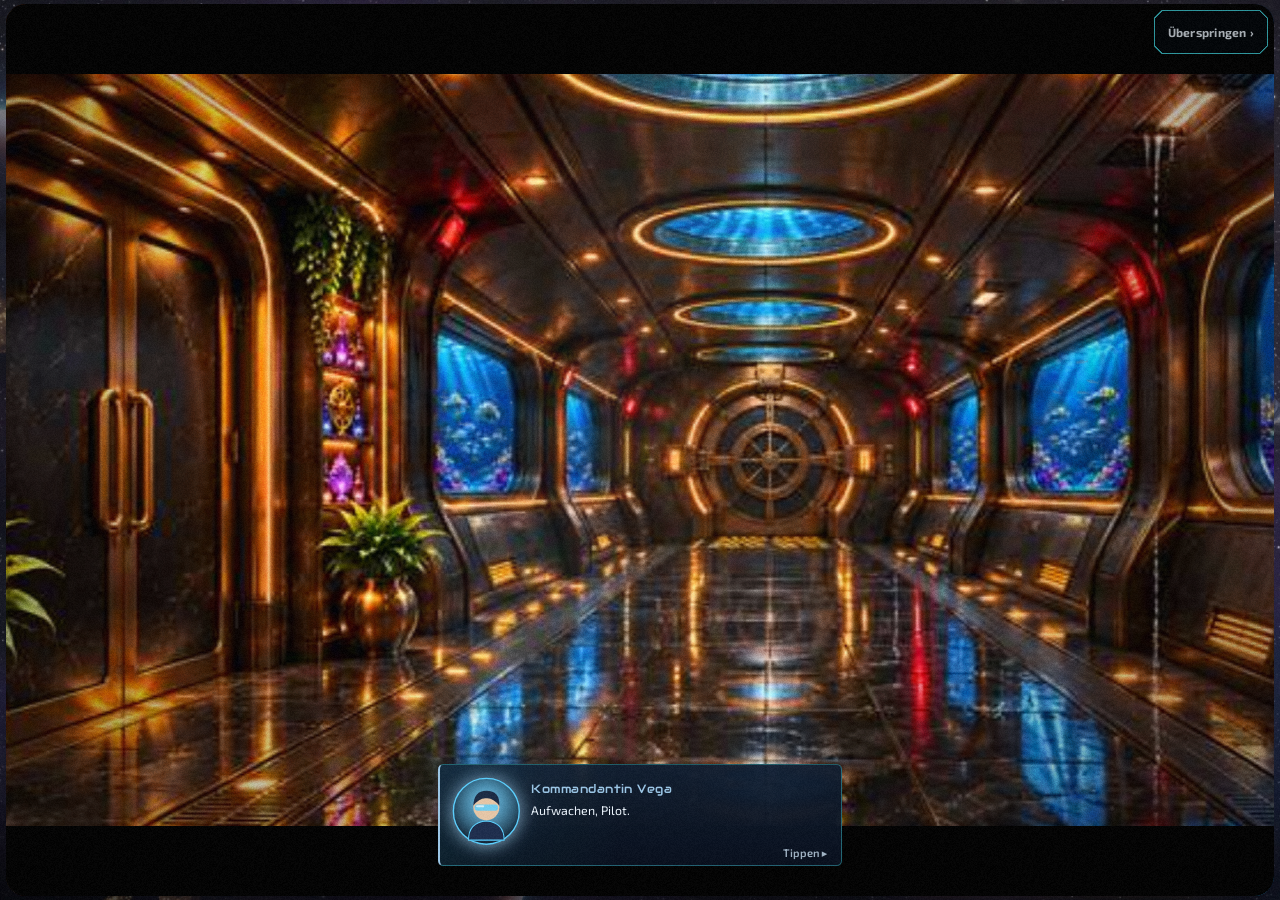
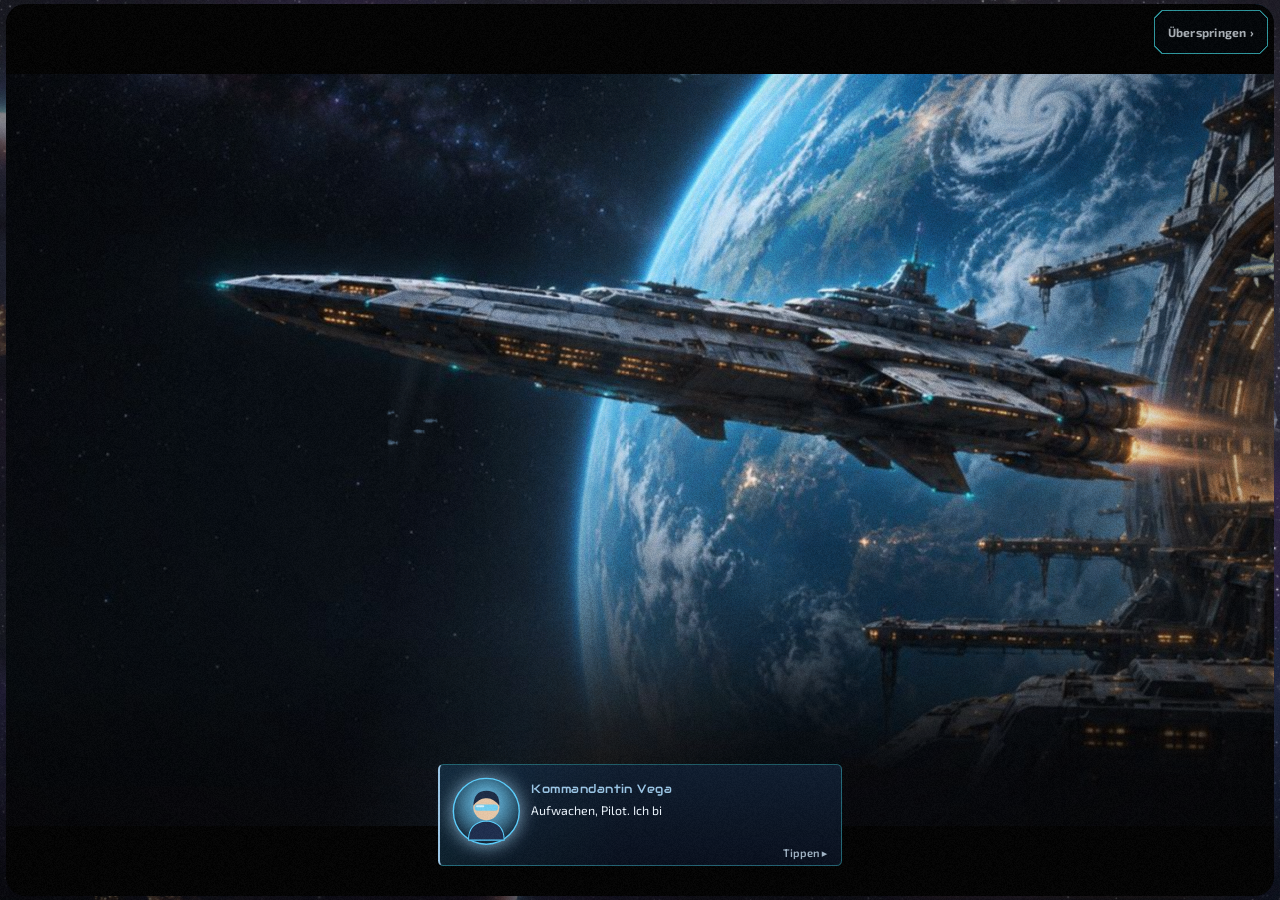
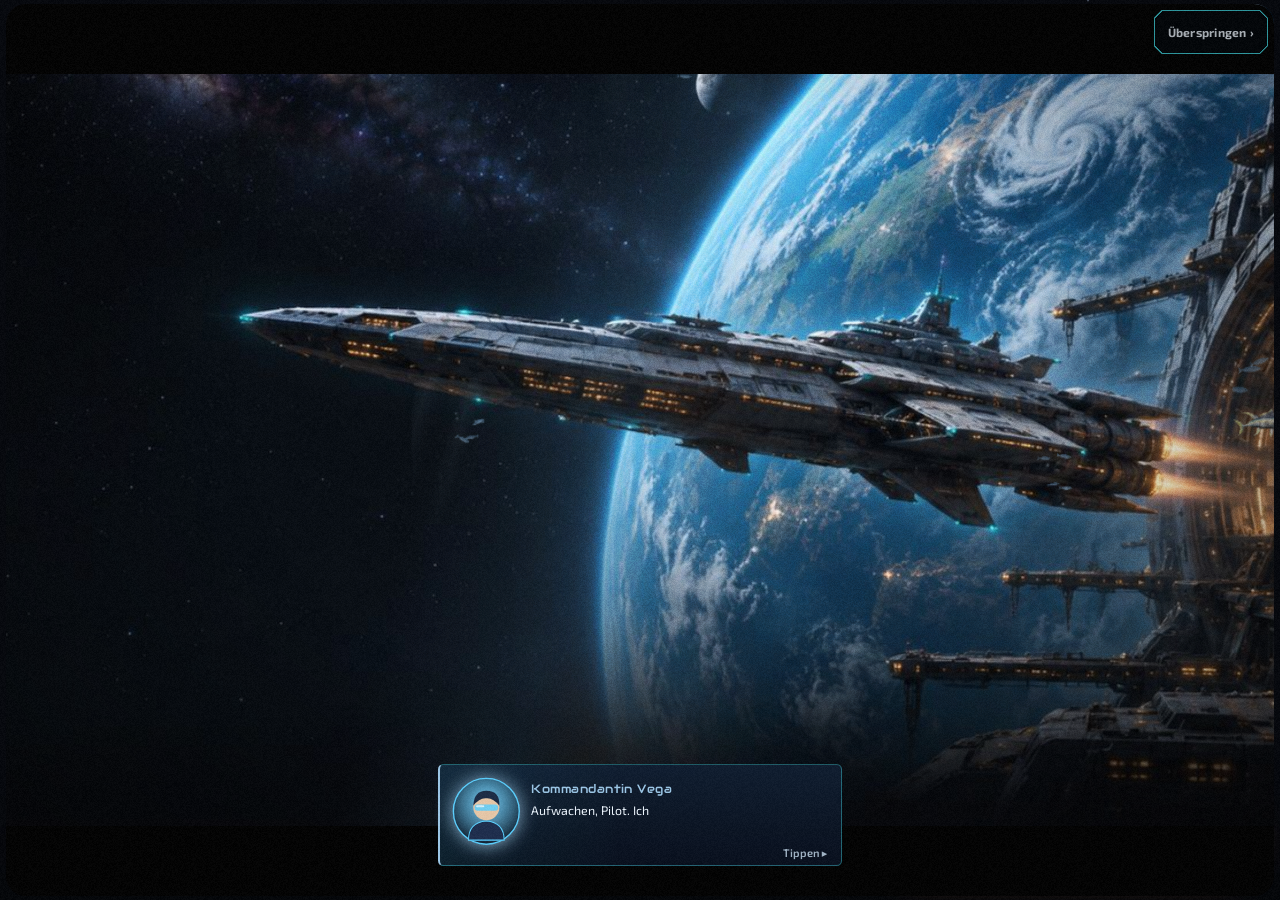
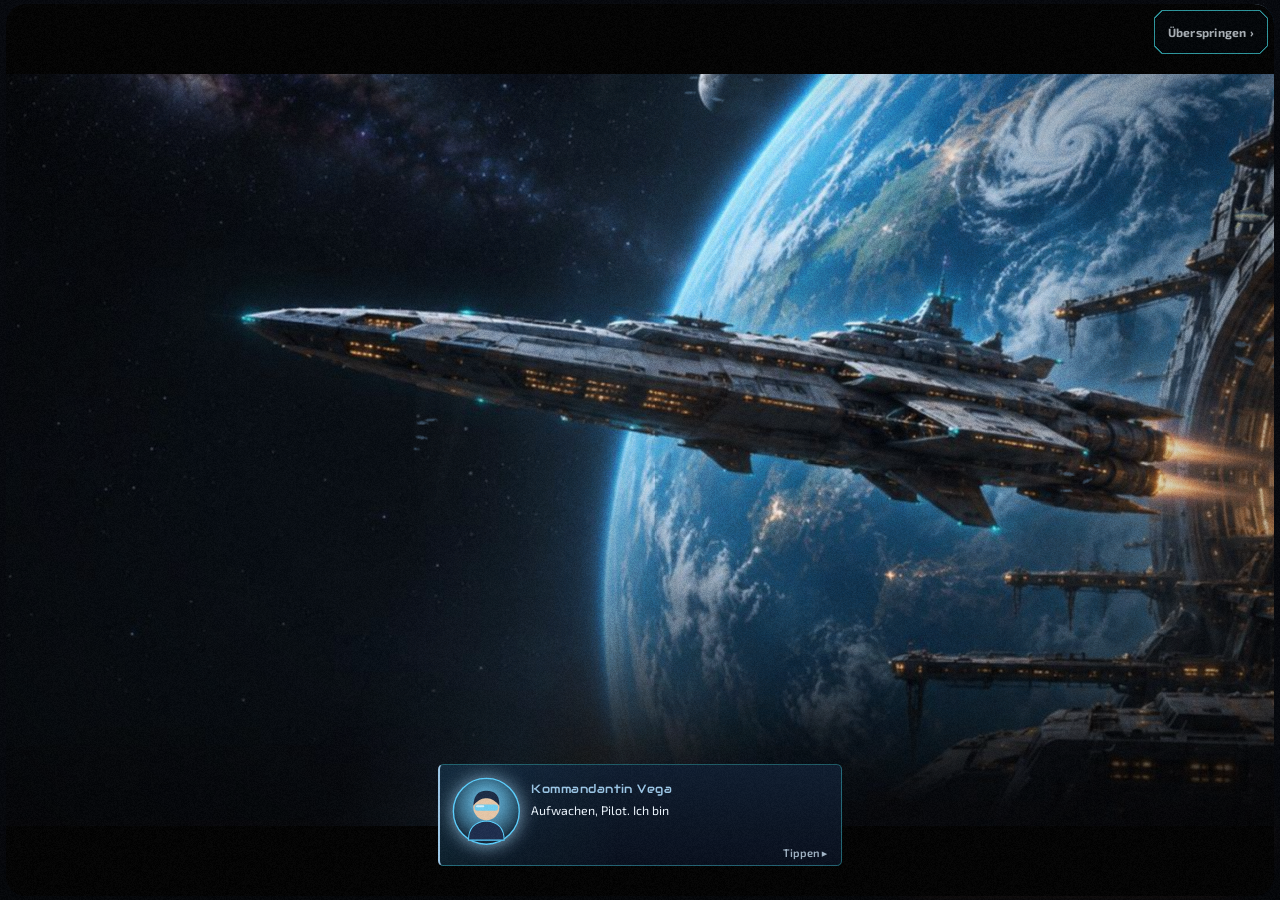
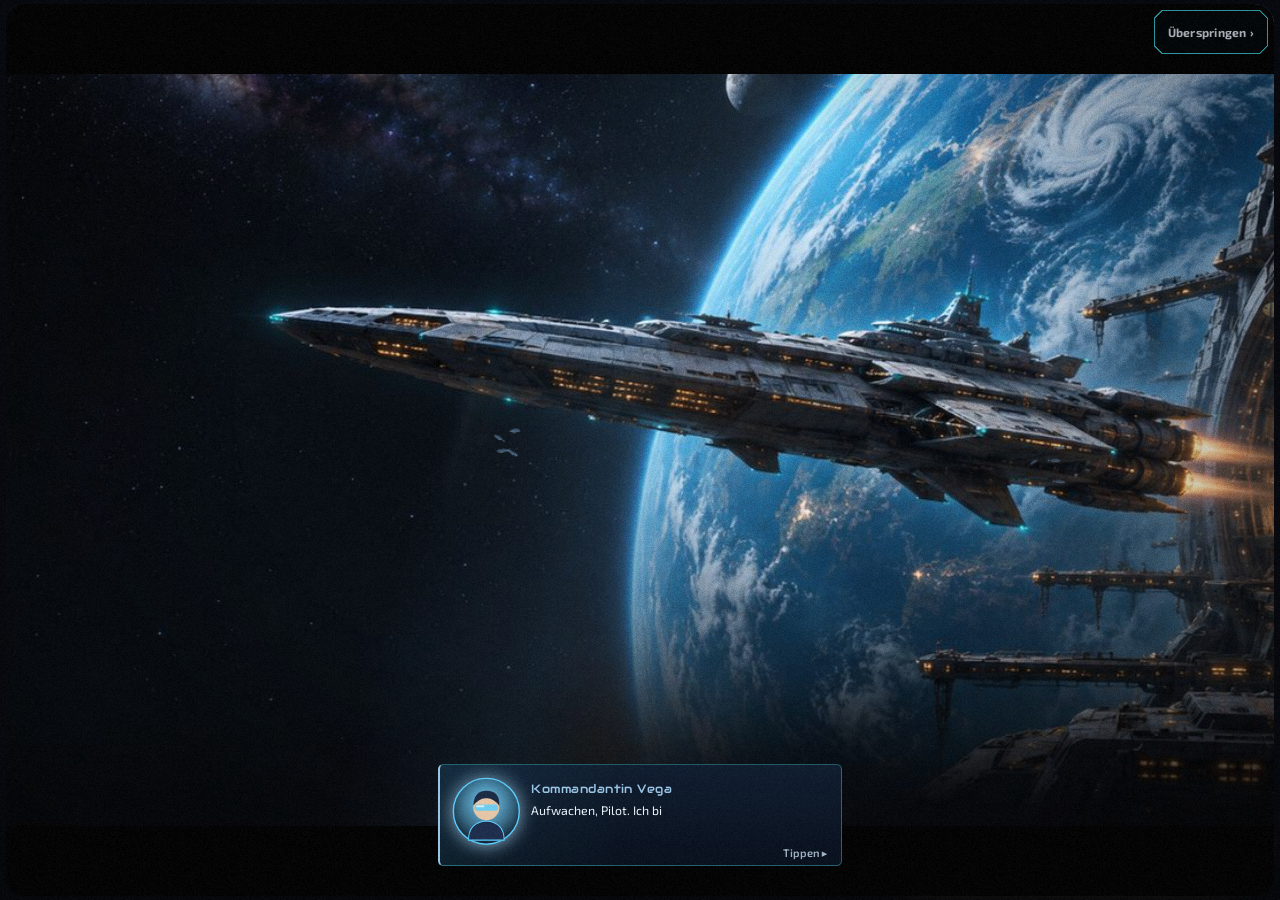
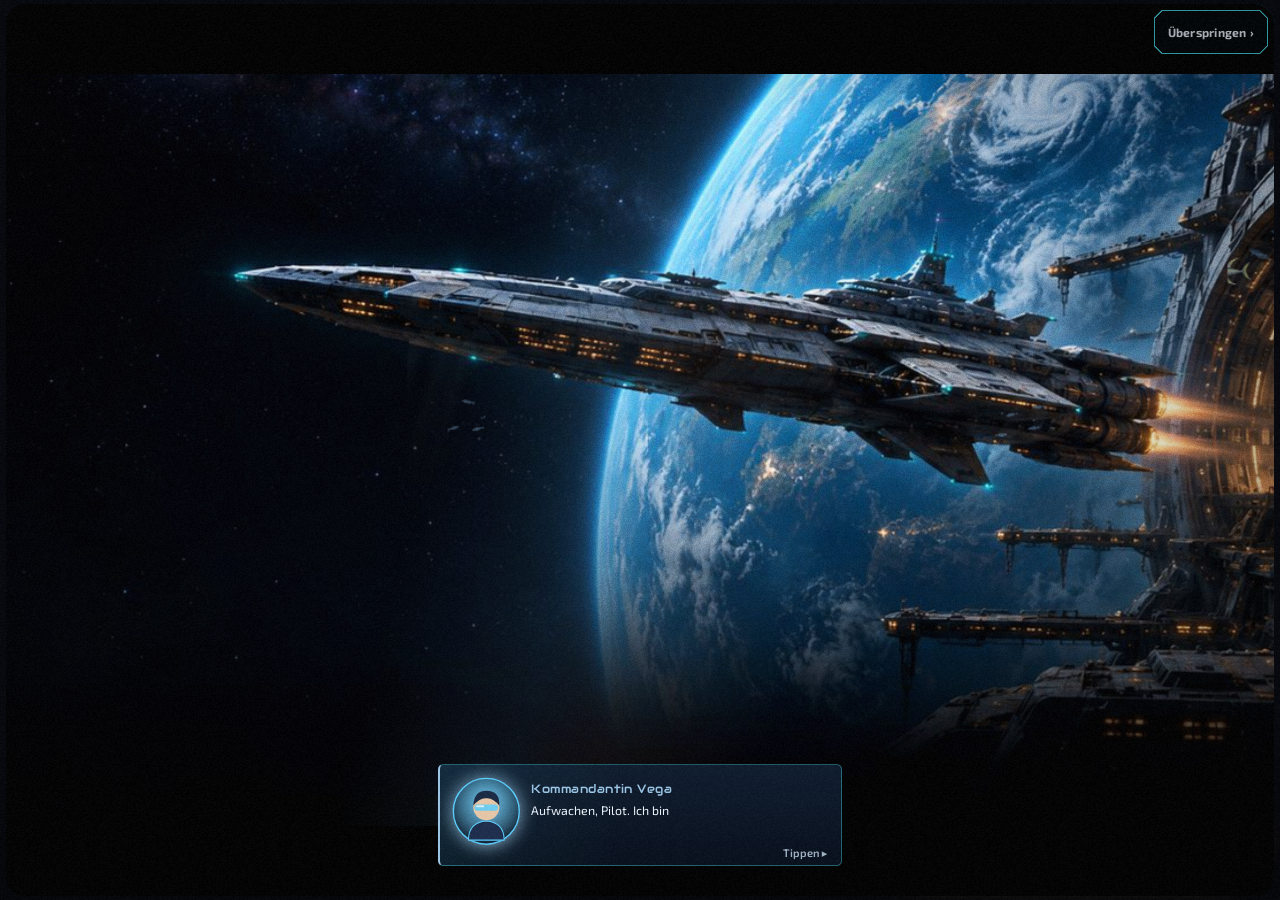
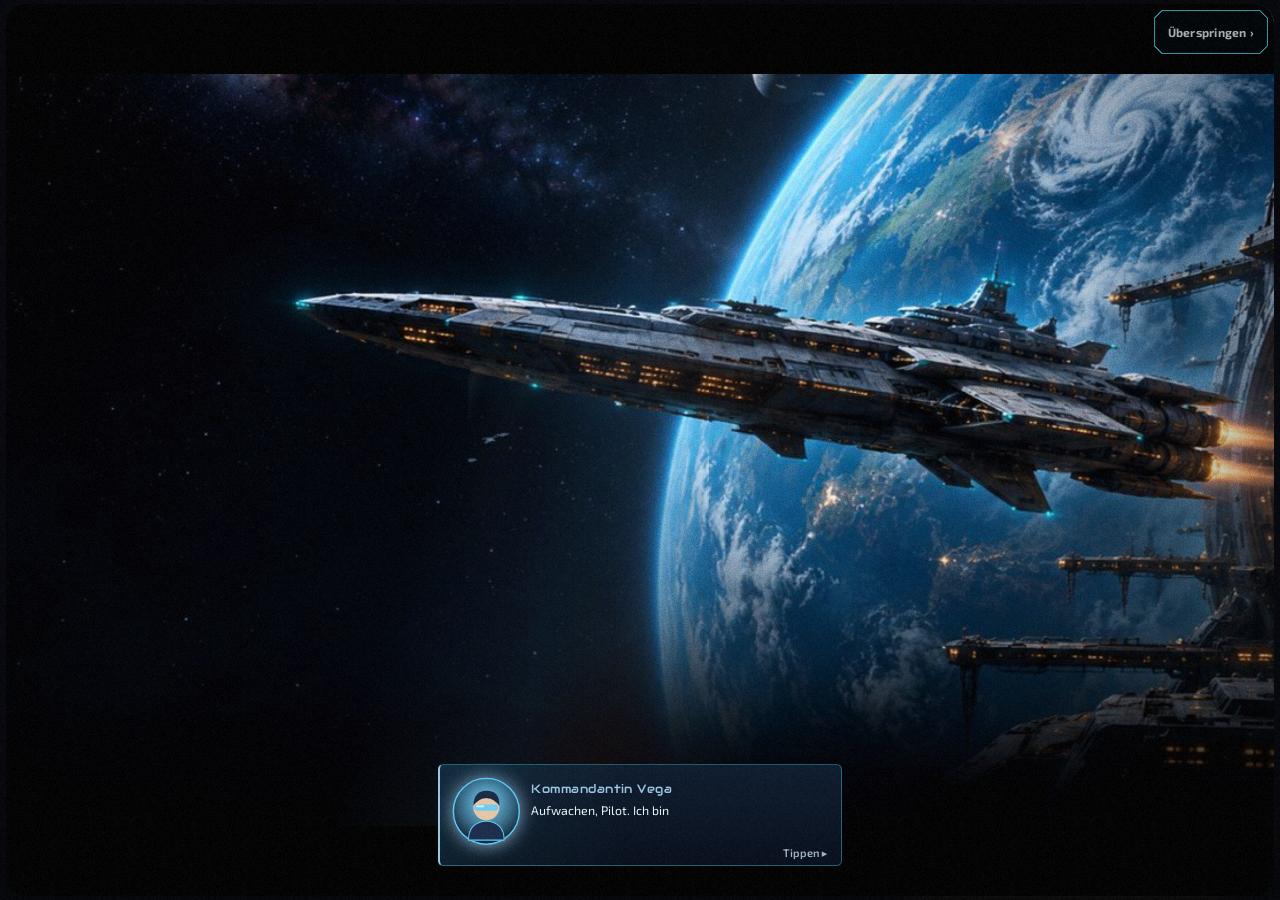
